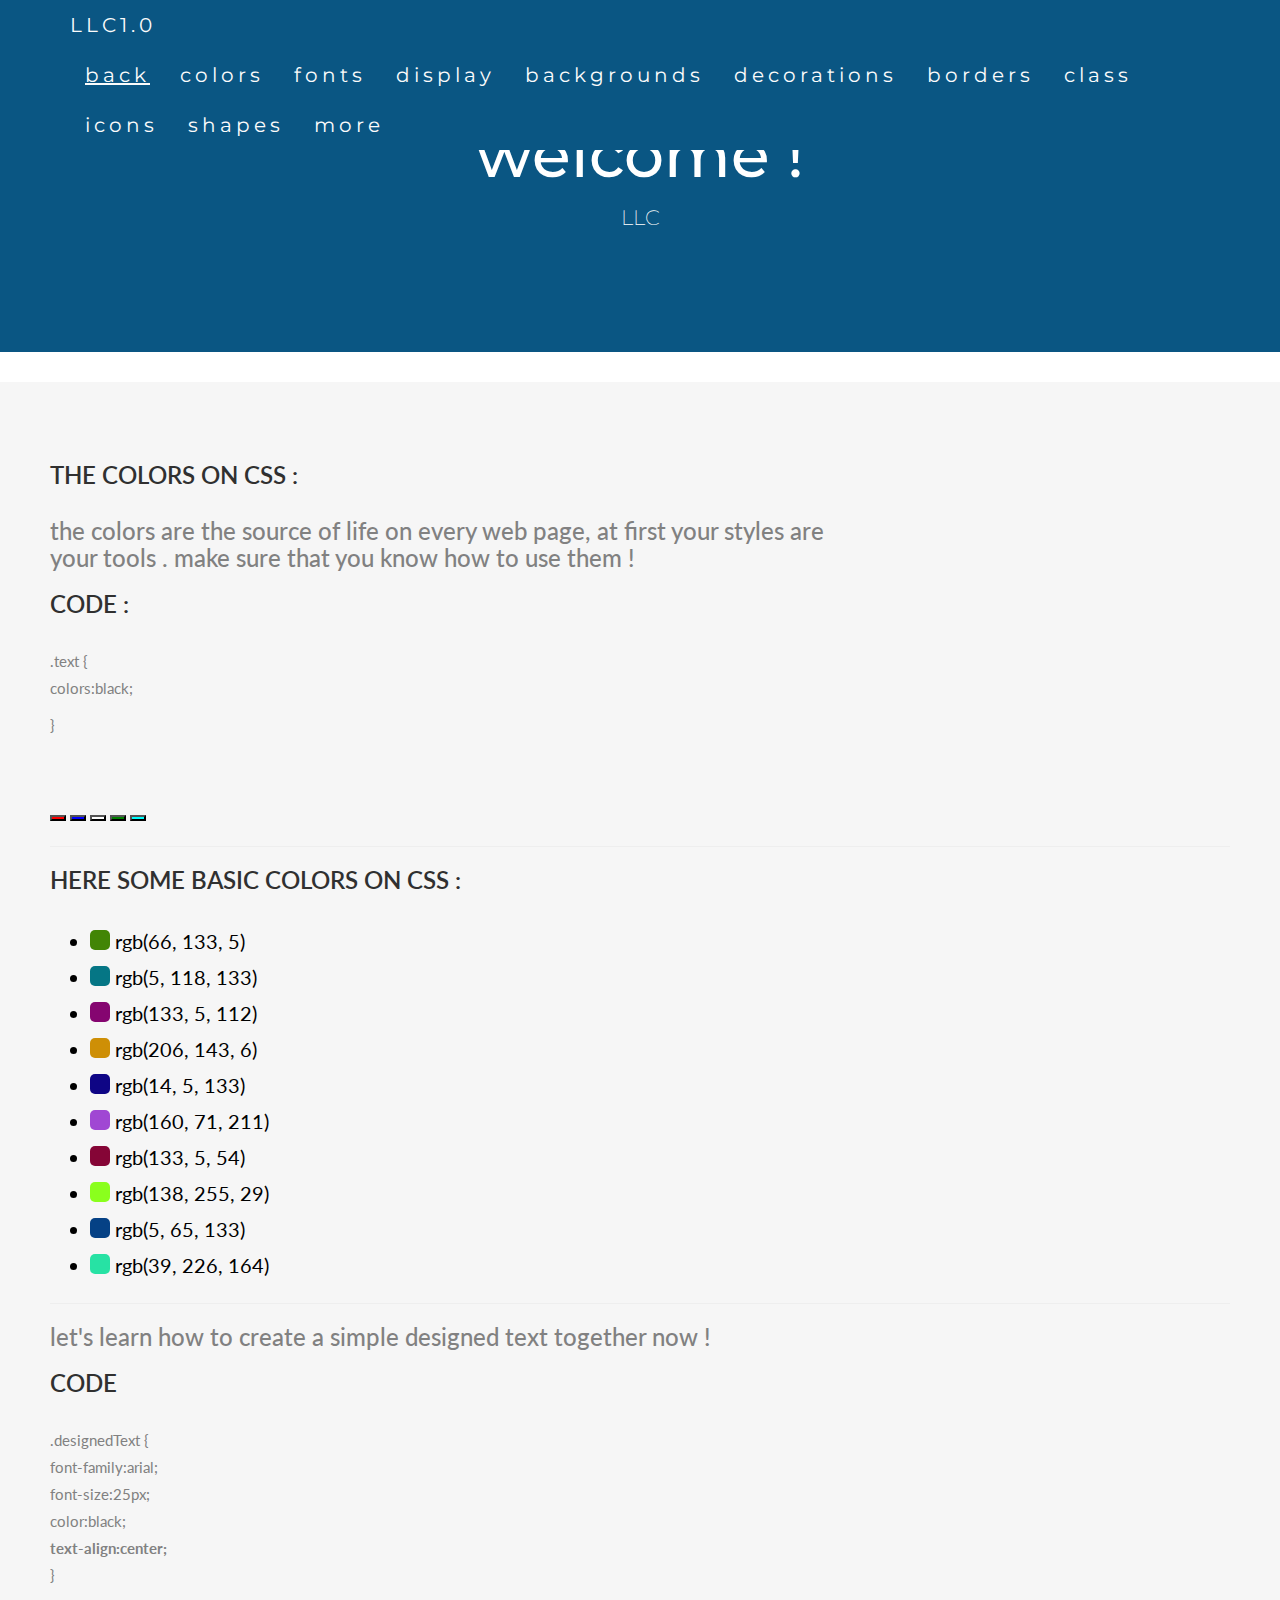
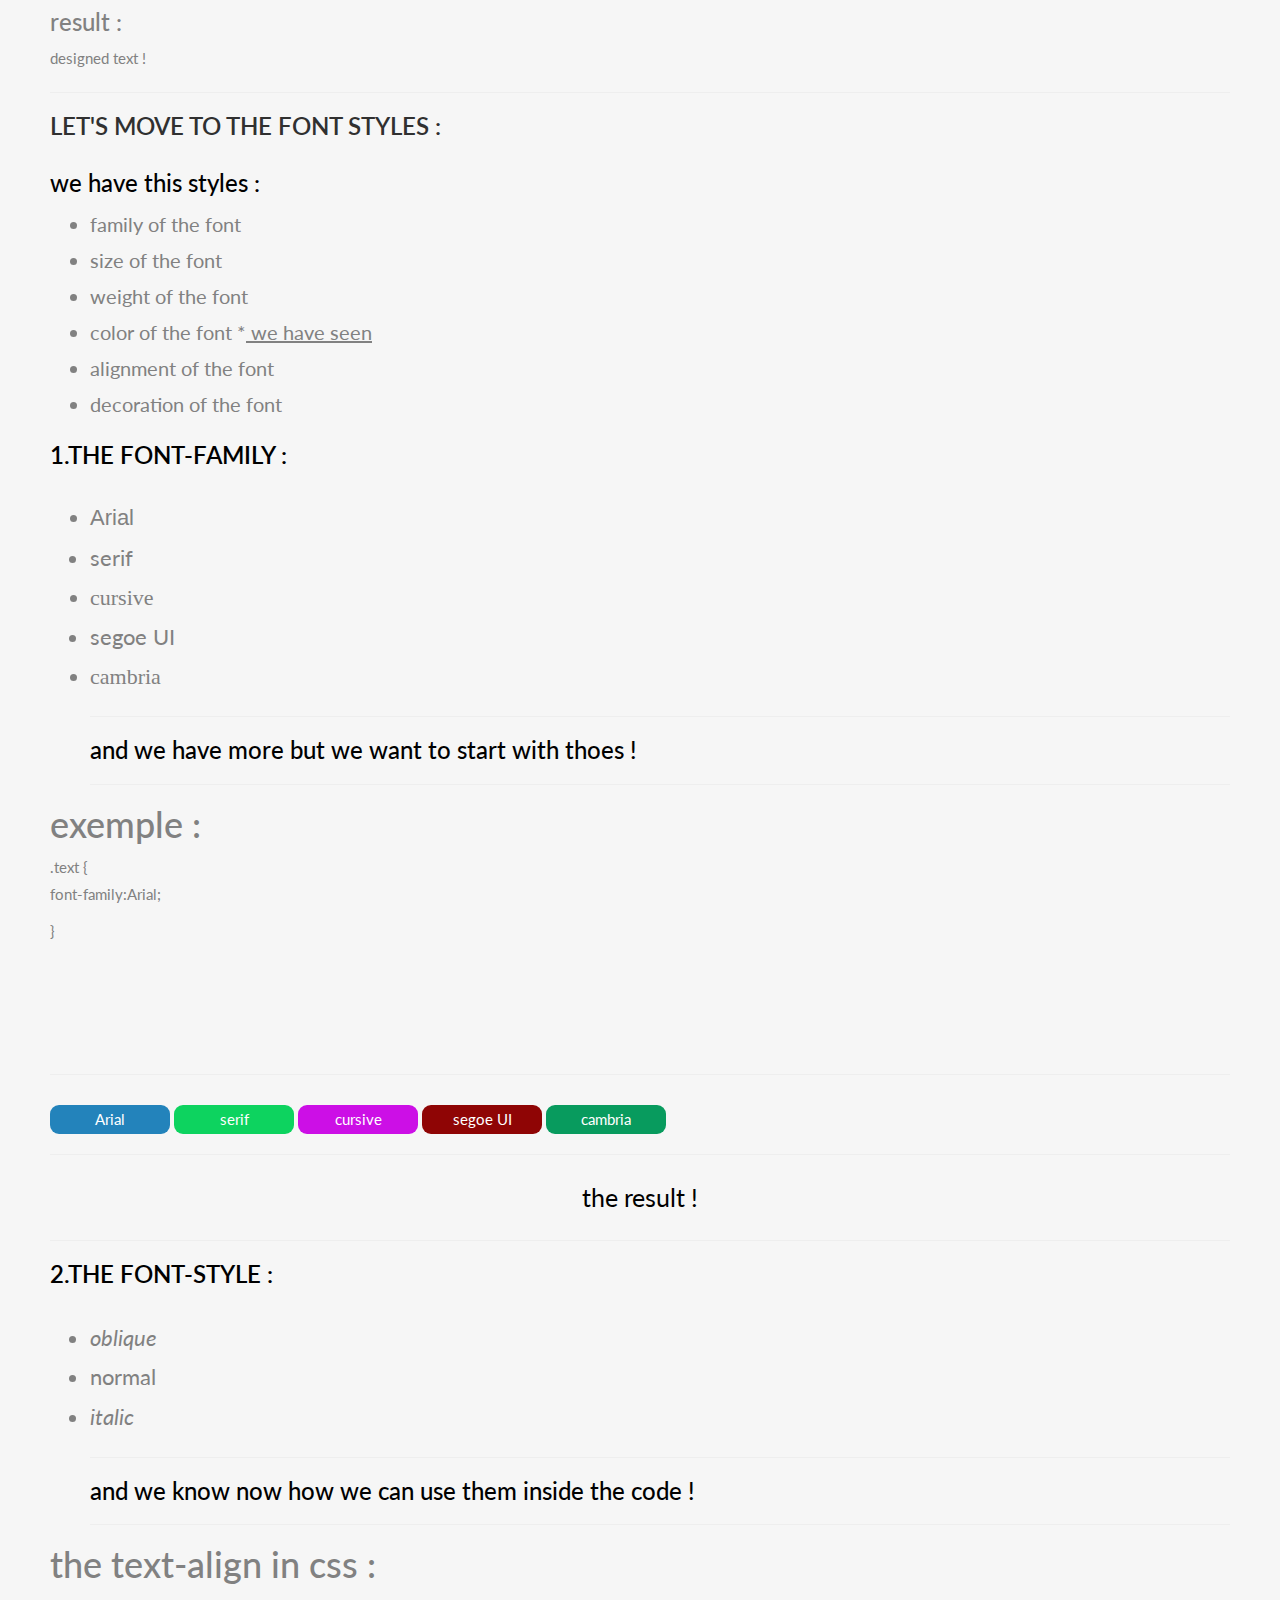
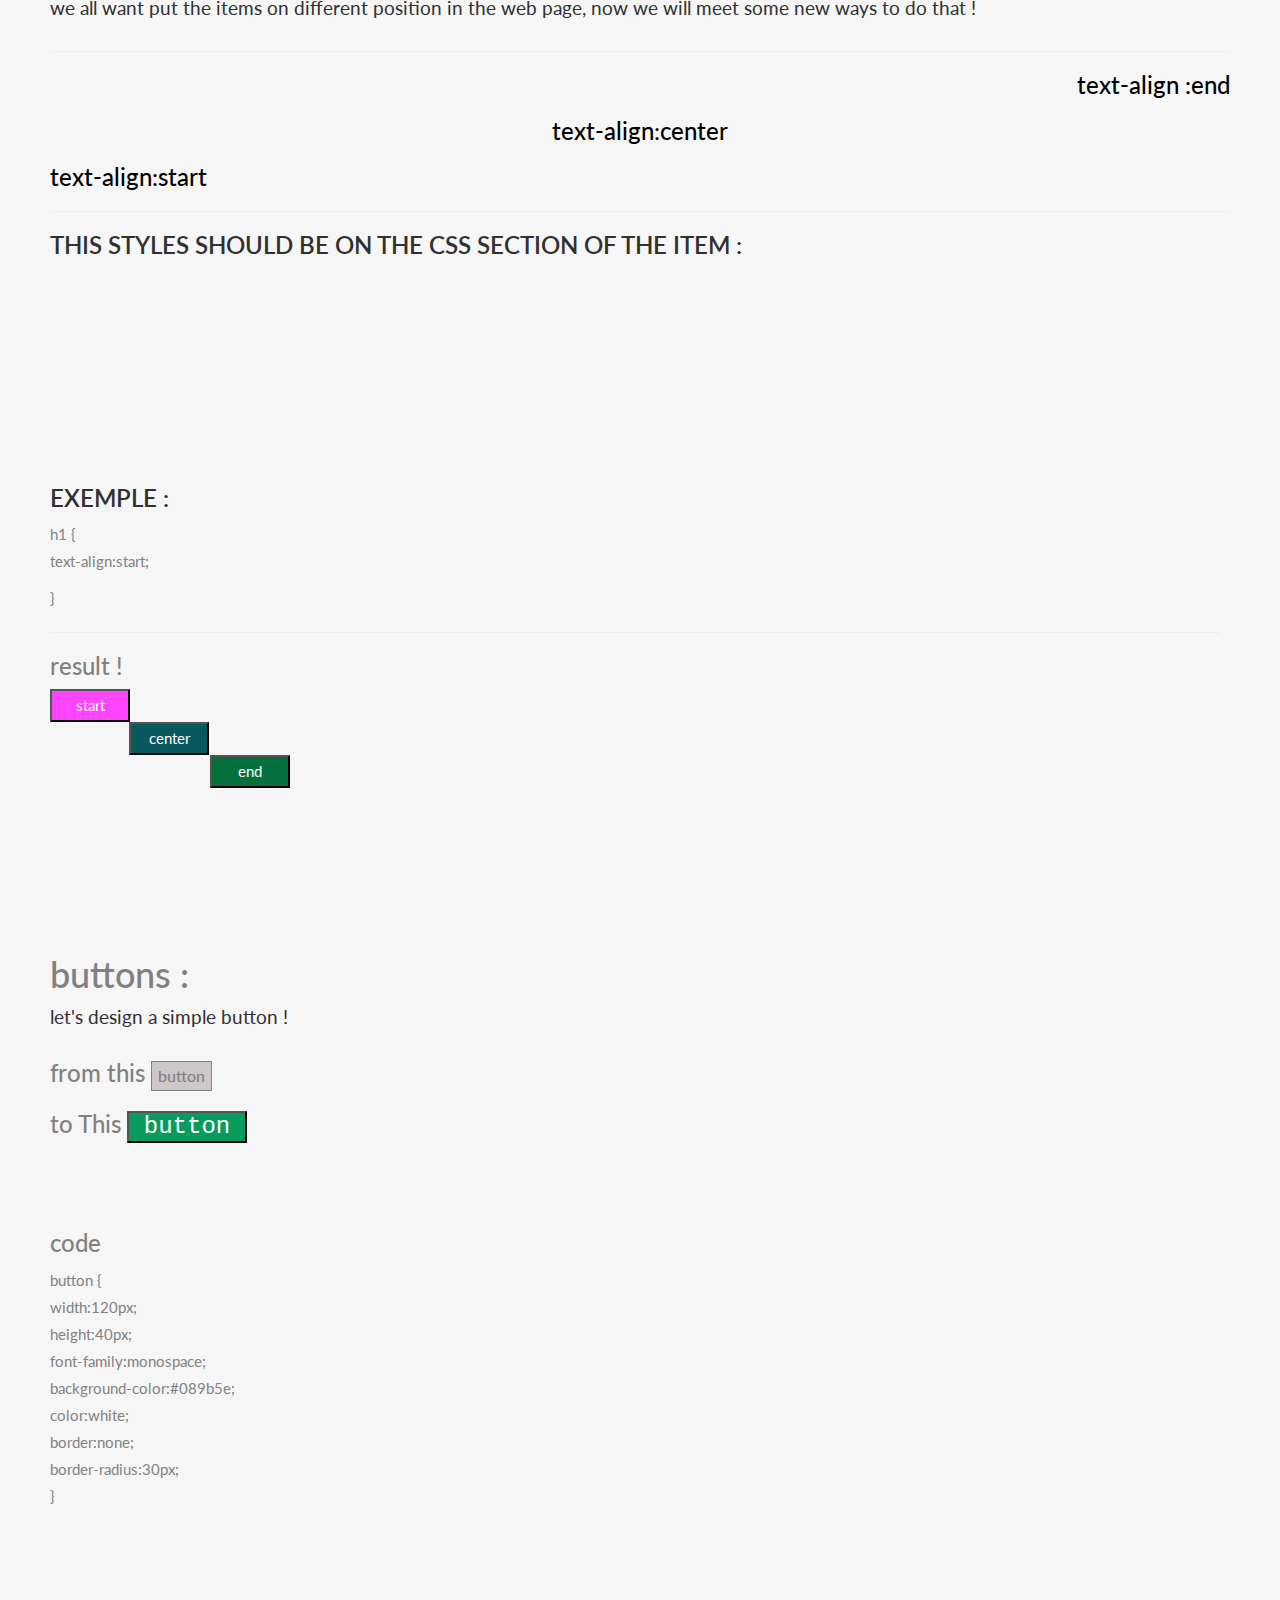
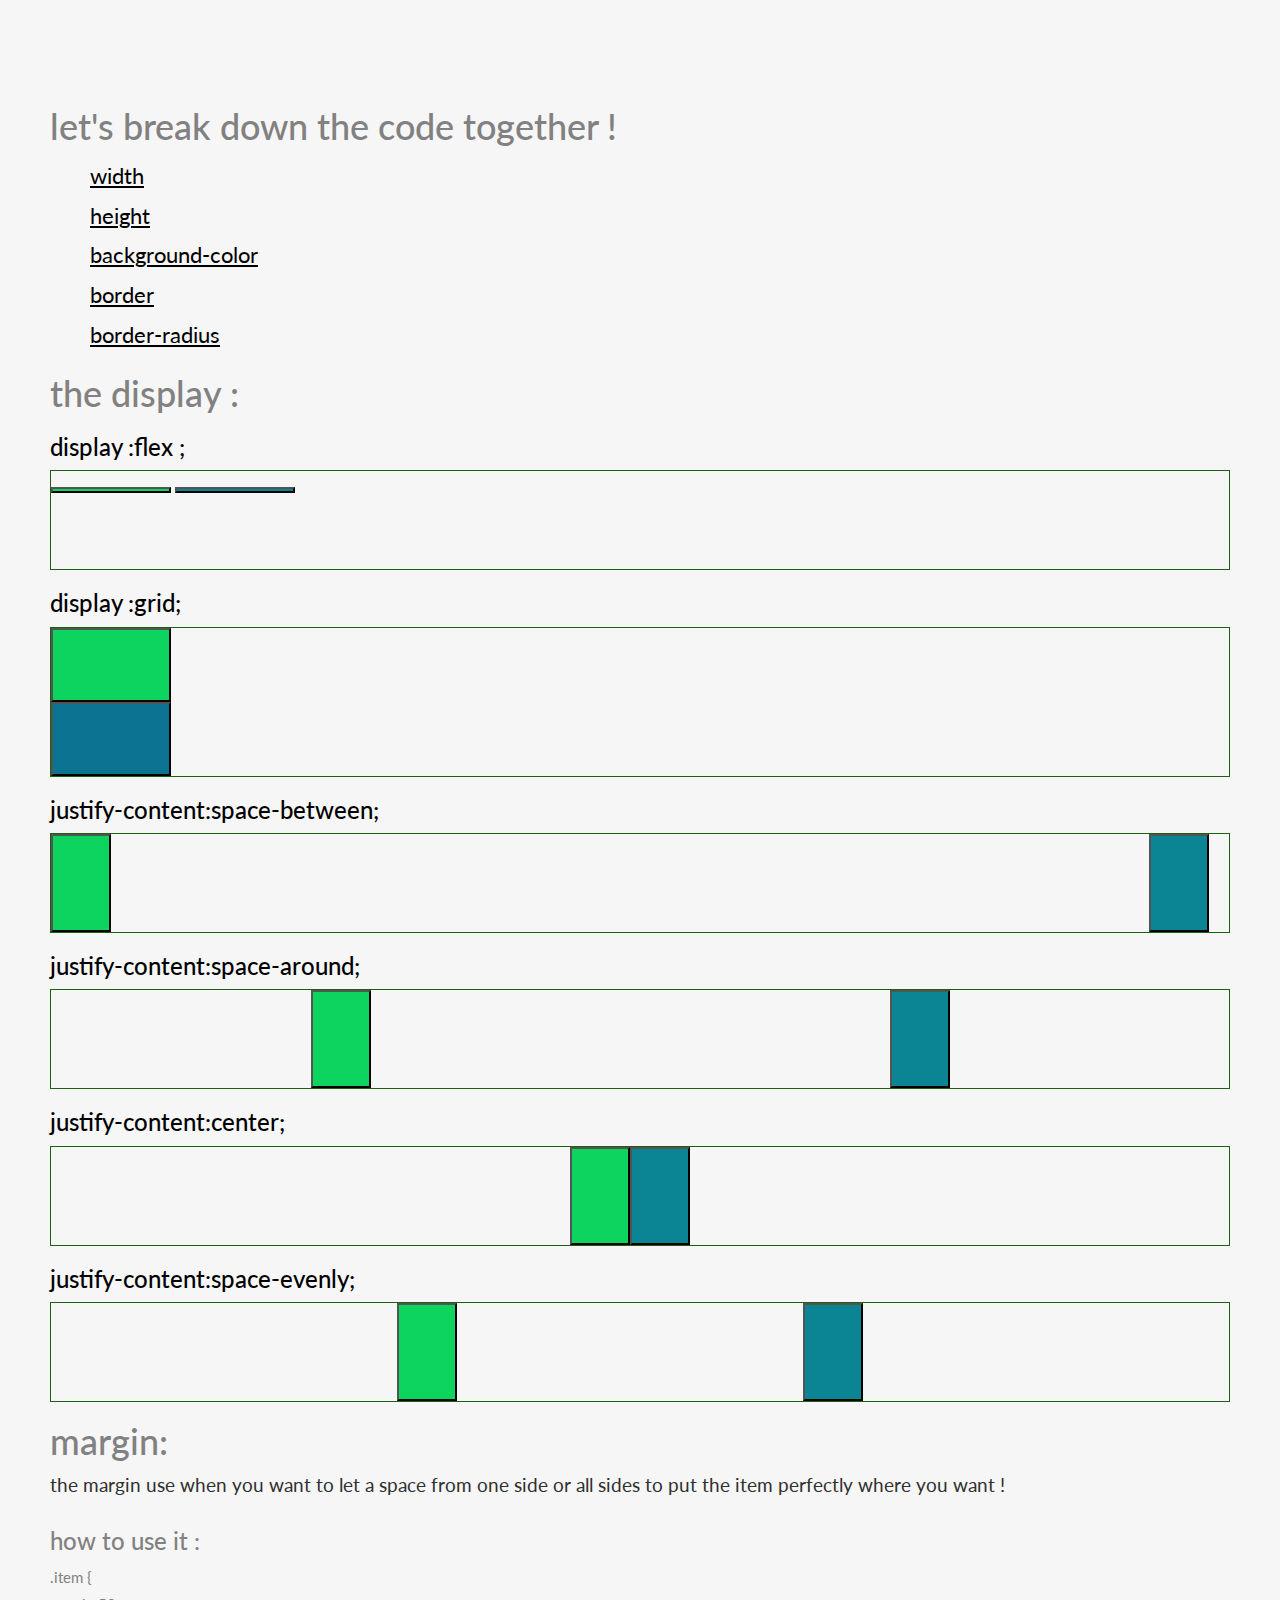
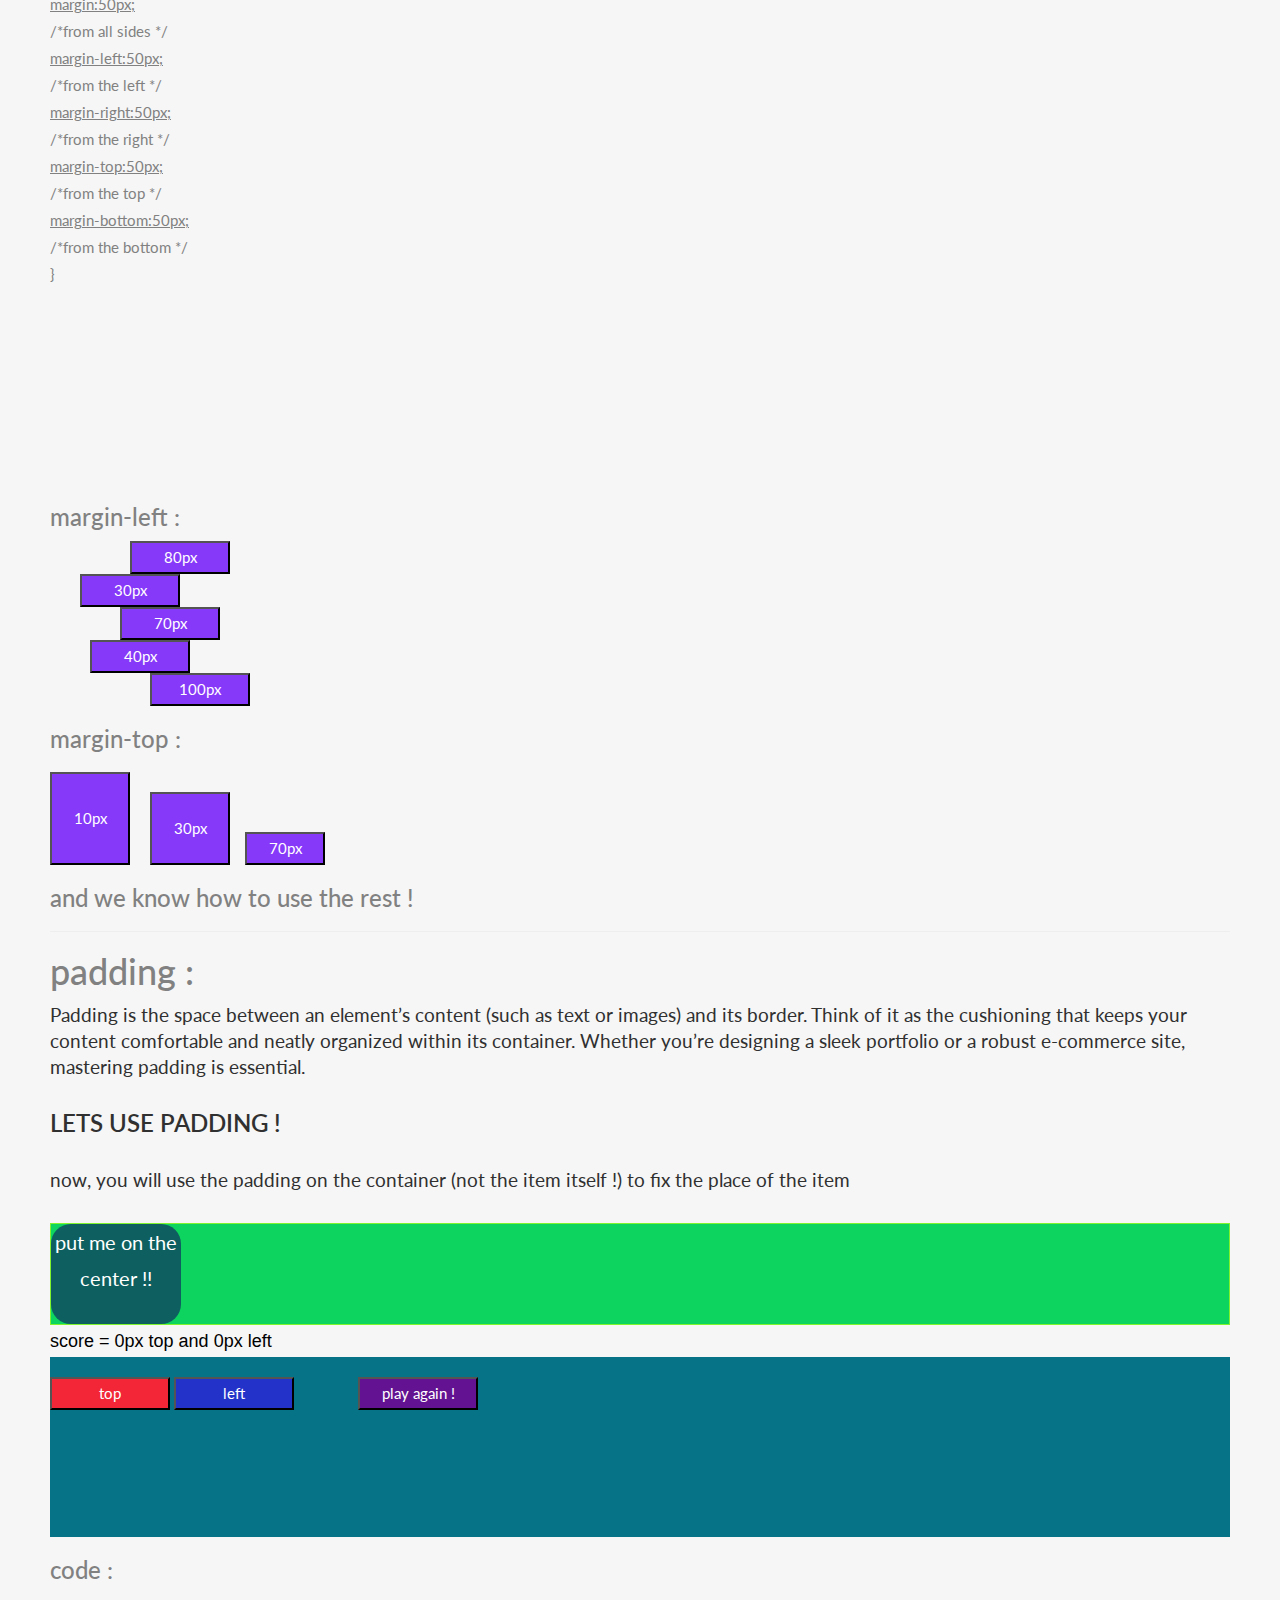
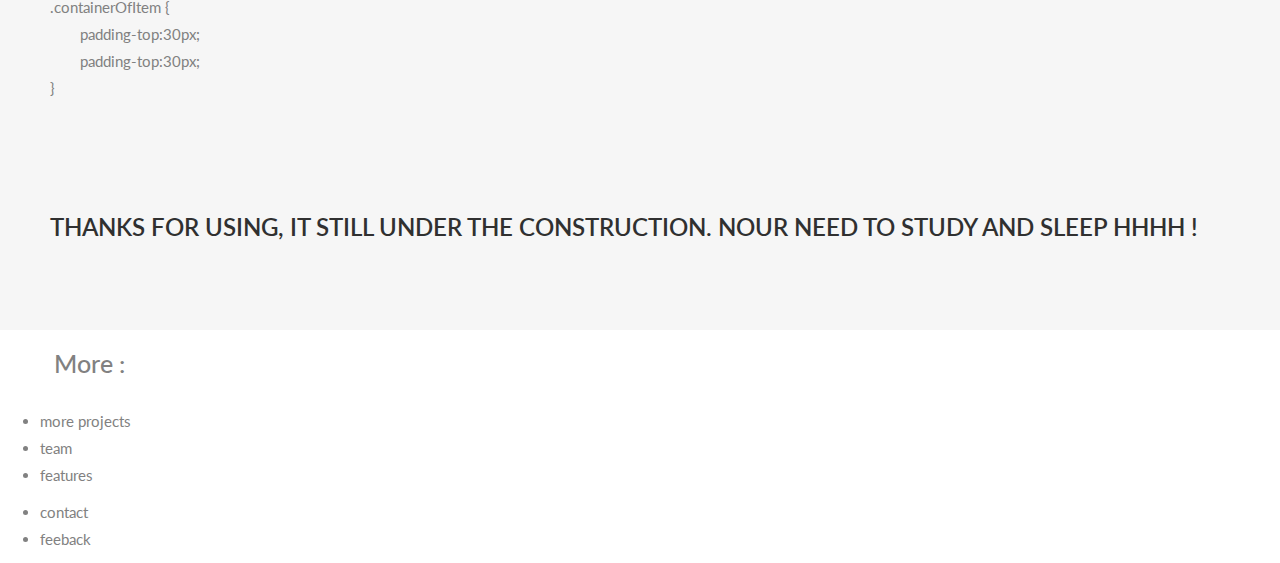
==== onbuild.html @ 50215527 "Add files via upload" ====
<!DOCTYPE html>
<html lang="en">
<head>

  <title>welcome on llc</title>
  <meta charset="utf-8">
  <meta name="viewport" content="width=device-width, initial-scale=1">
  <link rel="stylesheet" href="https://maxcdn.bootstrapcdn.com/bootstrap/3.4.1/css/bootstrap.min.css">
  <link href="https://fonts.googleapis.com/css?family=Montserrat" rel="stylesheet" type="text/css">
  <link href="https://fonts.googleapis.com/css?family=Lato" rel="stylesheet" type="text/css">
  <script src="https://ajax.googleapis.com/ajax/libs/jquery/3.7.1/jquery.min.js"></script>
  <script src="https://maxcdn.bootstrapcdn.com/bootstrap/3.4.1/js/bootstrap.min.js"></script>
  <style>
  body {
    font: 400 15px Lato, sans-serif;
    line-height: 1.8;
    color: #818181;
  }
 
  h2 {
    font-size: 24px;
    text-transform: uppercase;
    color: #303030;
    font-weight: 600;
    margin-bottom: 30px;
  }
  h4 {
    font-size: 19px;
    line-height: 1.375em;
    color: #303030;
    font-weight: 400;
    margin-bottom: 30px;
  }  
  .jumbotron {
    background-color: #0a5683;
    color: #fff;
    padding: 100px 25px;
    font-family: Montserrat, sans-serif;
  }
  .container-fluid {
    padding: 60px 50px;
  }
  .bg-grey {
    background-color: #f6f6f6;
  }
  .logo-small {
    color: #0a5683;
    font-size: 50px;
  }
  .logo {
    color: #0a5683;
    font-size: 200px;
  }
  .thumbnail {
    padding: 0 0 15px 0;
    border: none;
    border-radius: 0;
  }
  .thumbnail img {
    width: 100%;
    height: 100%;
    margin-bottom: 10px;
  }
  .carousel-control.right, .carousel-control.left {
    background-image: none;
    color: #0a5683;
  }
  .carousel-indicators li {
    border-color: #0a5683;
  }
  .carousel-indicators li.active {
    background-color: #0a5683;
  }
  .item h4 {
    font-size: 19px;
    line-height: 1.375em;
    font-weight: 400;
    font-style: italic;
    margin: 70px 0;
  }
  .item span {
    font-style: normal;
  }
  .panel {
    border: 1px solid #077386; 
    border-radius:0 !important;
    transition: box-shadow 0.5s;
  }
  .panel:hover {
    box-shadow: 5px 0px 40px rgba(0,0,0, .2);
  }
  .panel-footer .btn:hover {
    border: 1px solid #0a5683;
    background-color: #fff !important;
    color: #0a5683;
  }
  .panel-heading {
    color: #fff !important;
    background-color: #0a5683 !important;
    padding: 25px;
    border-bottom: 1px solid transparent;
    border-top-left-radius: 0px;
    border-top-right-radius: 0px;
    border-bottom-left-radius: 0px;
    border-bottom-right-radius: 0px;
  }
  .panel-footer {
    background-color: white !important;
  }
  .panel-footer h3 {
    font-size: 32px;
  }
  .panel-footer h4 {
    color: #aaa;
    font-size: 14px;
  }
  .panel-footer .btn {
    margin: 15px 0;
    background-color: #0a5683;
    color: #fff;
  }
  .navbar {
    margin-bottom: 0;
    background-color: #0a5683;
    z-index: 9999;
    border: 0;
    font-size: 12px !important;
    line-height: 1.42857143 !important;
    letter-spacing: 4px;
    border-radius: 0;
    font-family: Montserrat, sans-serif;
  }
  .navbar li a, .navbar .navbar-brand {
    color: #fcfcfc !important;
    font-size: 20px;
    transition: all .9s;
  }
  .navbar-nav li a:hover, .navbar-nav li.active a {
    color: #00080a !important;
    background-color: #fff !important;
    border-radius: 10px;
  }
  .navbar-default .navbar-toggle {
    border-color: transparent;
    color: #fff !important;
  }
  footer .glyphicon {
    font-size: 20px;
    margin-bottom: 20px;
    color: #0a5683;
  }
  .slideanim {visibility:hidden;}
  .slide {
    animation-name: slide;
    -webkit-animation-name: slide;
    animation-duration: 1s;
    -webkit-animation-duration: 1s;
    visibility: visible;
  }
  @keyframes slide {
    0% {
      opacity: 0;
      transform: translateY(70%);
    } 
    100% {
      opacity: 1;
      transform: translateY(0%);
    }
  }
  @-webkit-keyframes slide {
    0% {
      opacity: 0;
      -webkit-transform: translateY(70%);
    } 
    100% {
      opacity: 1;
      -webkit-transform: translateY(0%);
    }
  }
  @media screen and (max-width: 768px) {
    .col-sm-4 {
      text-align: center;
      margin: 25px 0;
    }
    .btn-lg {
      width: 100%;
      margin-bottom: 35px;
    }
  }
  @media screen and (max-width: 480px) {
    .logo {
      font-size: 150px;
    }
    footer  {
            background-color: #0a5683;
            color: white;
            margin-top: 00px;
            height: 30vh;
        
            font-family: arial;
            padding-top: 20px;
        }
        footer nav {
            display: flex;
            font-size: 20px;
            justify-content: space-around;
        }
        .part1 {
            width: 290px;
            height: 300px;
            background-color:  hsl(0, 0%, 90%);
            padding-left: 20px;
            padding-top: 20px;
            border-radius: 20px;
            font-size: 22px;
            color: black;
           
            
        }
        .part1 button {
            width: 50px;
            height: 50px;
            border-radius: 12px;
            border: none;
        }
        .part2 {
            width: 300px;
            height: 300px;
            background-color: hsl(0, 0%, 70%);
            padding-left: 20px;
            padding-top: 20px;
            border-radius: 20px;
            font-size: 20px;
            color: black;
        }
        .part2  button {
            width: 50px;
            height: 50px;
            border-radius: 12px;
            border: none;
        }
        hr {
            border: 0.5px solid ;
        }
        #destxt { 
                  font-family:arial;
                  font-size:25px;
                  color:rgb(0, 0, 0);
                  text-align:center;
                  background-color: hsl(0, 0%, 80%);
                  border-radius: 20px;

        }
        .container-fluid  {
            padding-left: 30px;
        }
      }
  </style>
</head>
<body id="myPage" data-spy="scroll" data-target=".navbar" data-offset="60">

<nav class="navbar navbar-default navbar-fixed-top">
  <div class="container">
    <div class="navbar-header">
      <button type="button" class="navbar-toggle" data-toggle="collapse" data-target="#myNavbar">
        <span class="icon-bar"></span>
        <span class="icon-bar"></span>
        <span class="icon-bar"></span>                        
      </button>
      <a class="navbar-brand" href="#myPage" style="animation: slide .8s;">LLC1.0</a>
    </div>
    <div class="collapse navbar-collapse" id="myNavbar">
      <ul class="nav navbar-nav navbar-right">
        <li><a href="onstart.html" style="text-decoration: underline;">back</a></li>
        <li><a href="#colors">colors</a></li>
        <li><a href="#fonts">fonts</a></li>
        <li><a href="#display">display</a></li>
        <li><a href="#part4">backgrounds</a></li>
        <li><a href="#part5">decorations</a></li>
        <li><a href="#part6">borders</a></li>
        <li><a href="#part7">class</a></li>
        <li><a href="#part8">icons</a></li>
        <li><a href="#part9">shapes</a></li>
        <li><a href="#part10">more</a></li>
      </ul>
    </div>
  </div>
</nav>
<style>
  @keyframes oo {
    from {opacity: .1;}
    to{opacity: 1;}
    
  }
</style>
<div class="jumbotron text-center" style="animation: oo 1s;" >
  <h1 style="animation: slide 2s;">welcome !</h1> 
  <p style="animation: slide 1s;">LLC</p> 
  <form>

    </div>
  </form>
</div>
<div class="container-fluid bg-grey" id="colors">
    <div class="row">
    <div class="col-sm-8" >
        <h2 id="hj">the colors on CSS :</h2>
        <h3>the colors are the source of life on every web page, at first your styles are your tools . make sure that you know how to use them ! </h2>
        <h2>code :</h3>
        <div class="part1">
          <div class="codesec">
            .text {
                <p id="code1">
                    colors:black;
                </p>
            }
          </div>
          <p style="margin-bottom: 60px;"></p>
          <button style="background-color: red;" id="btn1" onclick="cs1()"></button>
          <button style="background-color: #0000ff;" id="btn2" onclick="sc2()"></button>
          <button style="background-color: white;" id="btn3" onclick="cs3()"></button>
          <button style="background-color: green;" id="btn4" onclick="cs4()"></button>
          <button style="background-color: aqua;" id="btn5" onclick="cs5()"></button>
        </div>
        <script>

                function cs1() {
                const btn1=document.getElementById("btn1");
                const code=document.getElementById("code1");
                const hj=document.getElementById("hj");
                hj.style.color="red";
                code.textContent="color:red;";
                }
                function sc2() {
                const btn2=document.getElementById("btn2");
                const code=document.getElementById("code1");
                const hj=document.getElementById("hj");
                hj.style.color="#0000ff";
                code.textContent="color:bleu;";
                }
                function cs3() {
                const btn3=document.getElementById("btn3");
                const code=document.getElementById("code1");
                const hj=document.getElementById("hj");
                hj.style.color="white";
                code.textContent="color:white;";
                }
                function cs4() {
                const btn4=document.getElementById("btn4");
                const code=document.getElementById("code1");
                const hj=document.getElementById("hj");
                hj.style.color="green";
                code.textContent="color:green;";
                }
                function cs5() {
                const btn4=document.getElementById("btn5");
                const code=document.getElementById("code1");
                const hj=document.getElementById("hj");
                hj.style.color="aqua";
                code.textContent="color:aqua;";
                }
        </script>

      </div>
    </div>
    <hr>
        <h2>here some basic colors on CSS :</h2>
        <ul>
            <li style="font-size: 20px;color: black;"><button style="background-color: rgb(66, 133, 5);width: 20px;height: 20px;border: none ;border-radius: 5px;"></button>  rgb(66, 133, 5)</li>
            <li style="font-size: 20px;color: black;"><button style="background-color: rgb(5, 118, 133);width: 20px;height: 20px;border: none ;border-radius: 5px;"></button>  rgb(5, 118, 133)</li>
            <li style="font-size: 20px;color: black;"><button style="background-color: rgb(133, 5, 112);width: 20px;height: 20px;border: none ;border-radius: 5px;"></button>  rgb(133, 5, 112)</li>
            <li style="font-size: 20px;color: black;"><button style="background-color: rgb(206, 143, 6);width: 20px;height: 20px;border: none ;border-radius: 5px;"></button>   rgb(206, 143, 6)</li>
            <li style="font-size: 20px;color: black;"><button style="background-color: rgb(14, 5, 133);width: 20px;height: 20px;border: none ;border-radius: 5px;"></button>  rgb(14, 5, 133)</li>
            <li style="font-size: 20px;color: black;"><button style="background-color: rgb(160, 71, 211);width: 20px;height: 20px;border: none ;border-radius: 5px;"></button>  rgb(160, 71, 211)</li>
            <li style="font-size: 20px;color: black;"><button style="background-color: rgb(133, 5, 54);width: 20px;height: 20px;border: none ;border-radius: 5px;"></button>  rgb(133, 5, 54)</li>
            <li style="font-size: 20px;color: black;"><button style="background-color: rgb(138, 255, 29);width: 20px;height: 20px;border: none ;border-radius: 5px;"></button>  rgb(138, 255, 29)</li>
            <li style="font-size: 20px;color: black;"><button style="background-color: rgb(5, 65, 133);width: 20px;height: 20px;border: none ;border-radius: 5px;"></button>  rgb(5, 65, 133)</li>
            <li style="font-size: 20px;color: black;"><button style="background-color: rgb(39, 226, 164);width: 20px;height: 20px;border: none ;border-radius: 5px;"></button>  rgb(39, 226, 164)</li>

        </ul>
        <hr>
        <h3 >let's learn how to create a simple designed text together now !</h2>
           <h2>code</h2>
        <div class="part1">
           <p> .designedText  { <br>
                  font-family:arial; <br>
                  font-size:25px;<br>
                  color:black;<br>
                  <strong>text-align:center;</strong><br>
            }
           </p>
        </div>
        <h3  id="fonts">result :</h3>
        <p id="destxt">designed text !</p>
        <hr>
        <h2 >let's move to the font styles :</h2>
        <h3 style="color: black;">we have this styles :</h3>
        <ul style="font-size: 20px;">
            <li>family of the font  </li>
            <li>size of the font </li>
            <li>weight of the font</li>
            <li>color of the font *<span style="text-decoration: underline;"> we have seen</span></li>
            <li>alignment of the font</li>
            <li>decoration of the font </li>
        </ul>
        <h2 style="color: #000000;">1.the font-family :</h2>
       <ul style="font-size: 22px;">
            <li style="font-family: arial;">Arial</li>
            <li style="font-style: serif;">serif</li>
            <li style="font-family: cursive;">cursive</li>
            <li style="font-family: 'Segoe UI',"> segoe UI</li>
            <li style="font-family: Cambria">cambria</li>
            <hr>
            <h3 style="color: black;">and we have more but we want to start with thoes !</h3>
            <hr>
        </ul>
        <h1>exemple :</h1>
        <div class="part1" style="height: 200px;">
            <div class="codesec">
                .text {
                    <p id="cod">
                        font-family:Arial;
                    </p>
                }
              </div>
            </div>
            <hr>
            <button style="background-color: #2383bb;border: none;border-radius: 9px;width: 120px;margin-top: 10px;color: white;" onclick="change1() " id="bt1">Arial</button>
            <button style="background-color: #0dd35f;border: none;border-radius: 9px;width: 120px;margin-top: 10px;color: white;" onclick="change2() "id="bt2">serif</button>
            <button style="background-color: #cc0fe6;border: none;border-radius: 9px;width: 120px;margin-top: 10px;color: white;" onclick="change3()" id="bt3">cursive</button>
            <button style="background-color: #8f0505;border: none;border-radius: 9px;width: 120px;margin-top: 10px;color: white;" onclick="change4()" id="bt4">segoe UI</button>
            <button style="background-color: #089b5e;border: none;border-radius: 9px;width: 120px;margin-top: 10px;color: white;" onclick="change5()" id="bt5">cambria</button>
            <hr>
            <p id="r" style="font-size: 25px; color: black ;text-align: center;">
            the result !
            </p>
            <hr>
            <script>
                function change1() {
                    const code=document.getElementById("cod");
                    const r=document.getElementById("r");
                    code.textContent="font-family:Arial;";
                    r.style.fontFamily="arial";

                }
                function change2() {
                    const code=document.getElementById("cod");
                    const r=document.getElementById("r");
                    code.textContent="font-family:serif;";
                    r.style.fontFamily="serif";

                }
                function change3() {
                    const code=document.getElementById("cod");
                    const r=document.getElementById("r");
                    code.textContent="font-family:cursive;";
                    r.style.fontFamily="cursive";

                }
                function change4() {
                    const code=document.getElementById("cod");
                    const r=document.getElementById("r");
                    code.textContent="font-family:segoe;";
                    r.style.fontFamily="segoe";

                }
                function change5() {
                    const code=document.getElementById("cod");
                    const r=document.getElementById("r");
                    code.textContent="font-family:cambria;";
                    r.style.fontFamily="cambria";

                }
            </script>
             <h2 style="color: #000000;">2.the font-style :</h2>
             <ul style="font-size: 22px; font-style:normal;">
                <li  style="font-style: oblique;">oblique</li>
                <li style="font-style: normal;">normal</li>
                <li  style="font-style: italic;">italic</li>
                <hr>
                <h3 style="color: black;"  id="display">and we know now how we can use them inside the code !</h3>
                <hr>
            </ul>
            <h1>the text-align in css : </h1>
            <div class="part1" style="height: 470px;">
            <h4>we all want put the items on different position in the web page, now we will meet some new ways to do that ! </h3>
                <hr>
                <h3 style="color: black;border-radius: 9px;border:none;text-align:end;">text-align :end</h1>
                <h3 style="color: black;border-radius: 9px;border:none;text-align:center;">text-align:center</h1>
                <h3 style="color: black;border-radius: 9px;border:none;text-align:start;">text-align:start</h1>
                    <hr>
                    <h2>this styles should be on the css section of the item : </h2>

            </div>
            <p></p>
            <div class="part1" style="height: 450px;padding-right: 10px;">
                <h2> Exemple :</h2>
                <div class="codesec" style="margin-top: -20px;">
                    h1 {
                        <p id="cory">
                            text-align:start;
                        </p>
                    }
                  </div>
                  <hr>
                  <h3 id="her">result !</h3>
                  
                  <button style="background-color: #f4f; width: 80px; color: white;" id="b1" onclick="document.getElementById('her').style.textAlign='start';document.getElementById('cory').textContent='text-align:start;' ">start</button><br>
                  <button style="background-color: rgb(8, 89, 93);margin-left: 79px;width: 80px; color: white;" id="b2" onclick="document.getElementById('her').style.textAlign='center' ;document.getElementById('cory').textContent='text-align:center;' ">center</button><br>
                  <button style="background-color: rgb(5, 111, 62);margin-left: 160px;width: 80px; color: white;" id="b3" onclick="document.getElementById('her').style.textAlign='end';document.getElementById('cory').textContent='text-align:end;' ">end</button>
            </div>
            <h1>buttons :</h1>
            <h4>let's design a simple button !</h4>
            <div class="part1" style="height: 150px;">
              <h3>from this
              <button style="background-color: #cec7c7; width: auto;height: 30px;font-size: 16px;border-radius: 0;border: solid 1px;">button</button>
              </h3>
              <h3>to This
              
                <button style="width: 120px;color: white;background-color: #089b5e;font-family: monospace; font-weight: 700px;">button</button>
              </h3>
              </div>
              <h3>code</h3>
              <div class="part1" style="height: 420px;width: 320px;">
                <p>
                  button { <br>
                     width:120px; <br>
                     height:40px; <br>
                     font-family:monospace; <br>
                     background-color:#089b5e; <br>
                     color:white; <br>
                     border:none; <br>
                     border-radius:30px; <br>
                  }
                </p>
              </div>
              <h1>let's break down the code together !</h1>
              <ul style="font-size: 22px;">
                <style>
                  details {
                    color: black;
                    visibility: show;
                  }
                  summary {
                    color: black;
                    text-decoration: underline ;
                  }
                </style>


                <details>      
                <summary>width </summary>
                <p>Width: The width property specifies the width of an element. It can be set in pixels (px), percentages (%), or other units.</p>
                <h3>exemple :</h3>
                <div class="part1" style="height: 470px;">
                  <p>
                  button { <bR>
                    width:150px; <br>
                  } <br> 
                    <center> <button style="width: 150px; background-color: #37c937; color: white;">150px width</button></center><br><p style="margin-top: -40px;">
                   <hr>
                      button { <br>
                      width:80px; <br>
                    } <br>
                  </p>
                  
                 <center> <button style="width: 60px; background-color:#0a5683; color: white;">80px </button></center>
<hr>
                  </p>
                </div>

                
                </details>
                <details>          

                  <summary>height</summary>
                  <p>
                    Height: The height property defines the height of an element. Like width, it can be specified in pixels, percentages, or other units. 
                  </p>
                  <div class="part1" style="height: 470px;">
                    <p>
                    button { <bR>
                      height:70px; <br>
                    } <br> 
                      <center> <button style="width: 80px;height: 70px; background-color: #37c937; color: white;">70px height</button></center><br><p style="margin-top: -40px;">
                     <hr>
                        button { <br>
                        height:35px; <br>
                      } <br>
                    </p>
                    
                   <center><button style="height: 35px; background-color:#0a5683; color: white; width: 80px;">35px </button></center>
                   <hr>
                    </p>
                  </div>
                </details>
                <details>

                  <summary>background-color</summary>
                  <p>Background Color: The background-color property sets the background color of an element. You can use color names, hexadecimal codes, or RGB values</p>
                <h3>exemple :</h3>
                <div class="part1" style="height: 100px;width: 200px;background-color: #9dcb15;"></div>
                <p></p>
                <div class="part1" style="height: 200px;">
                <h3>code</h3>
                  <p>
                   
                    button { <br>
                      background-color:#9dcb15; <br>
                    } <br>

                  </p>
                </div>
                <p></p>
                <div class="part1" style="height: 100px;width: 200px;background-color: green;"></div>
                <p></p>
                <div class="part1" style="height: 250px;">
                  <h3>code</h3>
                    <p>
                     
                      button { <br>
                        background-color: green; <br>
                      } <br>
  
                    </p>
                  </div>
                </details>
                <details>
                          
                  <summary>border</summary>
                  <p>Border: The border property defines the border around an element. It consists of three parts: width, style, and color.</p>
                <h3>exemple :</h3>
                <button style="background-color: #cec7c7; width: auto;height: 30px;font-size: 16px;border-radius: 0;border: solid 1px;">button</button>
                <h3>code :</h3>
                <div class="part1" style="height: 150px;">
                  
                  <p>
                    button { <br>
                      border:solid 1px black; <br>
                    } <br>
                  </p>
                  <p>
                  </p>
                </div>
                <p></p>
                <button style="background-color: #cec7c7; width: auto;height: 40px;font-size: 16px;border-radius: 0;border: solid 5px blueviolet;">button</button>
                <div class="part1" style="margin-top: 20px;height: 150px;">
                  <p>
                    button { <br>
                      border:solid 5px bleuviolet; <br>
                    } <br>
                  </p>
                </div>

              
              </details>
                <details>
                  
                  <summary>border-radius</summary>
                  <p>Border Radius: The border-radius property rounds the corners of an element. You can specify a single value for all corners or separate values for each corner</p>
                <h3>exemple :</h3>
                <button style="background-color: #cec7c7; width: auto;height: 30px;font-size: 16px;border-radius: 10px;border: solid 1px;">button</button>
                <h3>code :</h3>
                <div class="part1" style="height: 190px;">
                  
                  <p>
                    button { <br>
                      border:solid 1px black; 
                      border-raduis:10px;<br>
                    } <br>
                  </p>
                  <p>
                  </p>
                </div>
                <p></p>
                </details>
              </ul>
            <h1>the display :</h1>
<p></p>
<h3 style="color: black;">display :flex ;</h3>
<div class="part1" style="height: 100px;border: rgb(28, 95, 15) 1px solid ;">
  <button style="background-color: #0dd35f; width: 120px;"></button>
  <button style="background-color: #0b8494; width: 120px;"></button>



</div>

<h3 style="color: black;">display :grid;</h3>

<div class="part1" style="display: grid;height: 150px !important; border: rgb(28, 95, 15) 1px solid ;">
  <button style="background-color: #0dd35f; width: 120px;"></button>
  <button style="background-color: #0c7392; width: 120px;"></button>
</div>
 
<h3 style="color: black;">justify-content:space-between;</h3>
<div class="part1" style="height: 100px;border: rgb(28, 95, 15) 1px solid ; justify-content: space-between !important; display: flex;">
  <button style="background-color: #0dd35f; width: 60px;"></button>
  <button style="background-color: #0b8494; width: 60px; margin-right: 20px;"></button>
</div>


  <h3 style="color: black;">justify-content:space-around;</h3>
<div class="part1" style="height: 100px;border: rgb(28, 95, 15) 1px solid ; justify-content: space-around !important; display: flex;">
  <button style="background-color: #0dd35f; width: 60px;"></button>
  <button style="background-color: #0b8494; width: 60px; margin-right: 20px;"></button>
</div>

<h3 style="color: black;">justify-content:center;</h3>
<div class="part1" style="height: 100px;border: rgb(28, 95, 15) 1px solid ; justify-content: center !important; display: flex;">
  <button style="background-color: #0dd35f; width: 60px;"></button>
  <button style="background-color: #0b8494; width: 60px; margin-right: 20px;"></button>
</div>
<h3 style="color: black;">justify-content:space-evenly;</h3>
<div class="part1" style="height: 100px;border: rgb(28, 95, 15) 1px solid ; justify-content: space-evenly !important; display: flex;">
  <button style="background-color: #0dd35f; width: 60px;"></button>
  <button style="background-color: #0b8494; width: 60px; margin-right: 20px;"></button>
</div>
<h1>margin:</h1>
<h4>the margin use when you want to let a space from one side or all sides to put the item perfectly where you want !</h4>
<h3>how to use it :</h3>
<div class="part1" style="height: 520px;">
  <p>
    .item { <br>
     <span style="text-decoration: underline;"> margin:50px;</span> <br>
       /*from all sides */ <br>
     <span style="text-decoration: underline;">margin-left:50px;</span>  <br> /*from the left */ <br>
     <span style="text-decoration: underline;"> margin-right:50px;</span> <br> /*from the right */ <br>
     <span style="text-decoration: underline;"> margin-top:50px; </span><br> /*from the top */ <br>
     <span style="text-decoration: underline;"> margin-bottom:50px;</span> <br> /*from the bottom */ <br>
    }
  </p>

</div>
<h3>margin-left :</h3>
<div class="part1" style="display: grid;">
  <button style="background-color: #8739F9;width: 100px; margin-left: 80px; color: white;">80px</button>
  <button style="background-color: #8739F9;width: 100px; margin-left: 30px; color: white;">30px</button>
  <button style="background-color: #8739F9;width: 100px; margin-left: 70px; color: white;">70px</button>
  <button style="background-color: #8739F9;width: 100px; margin-left: 40px; color: white;">40px</button>
  <button style="background-color: #8739F9;width: 100px; margin-left: 100px;color: white;">100px</button>

</div>
<h3>margin-top :</h3>
<div class="part1" style="display: flex;">
  <button style="background-color: #8739F9;width: 80px; margin-top: 10px !important; color: white; margin-left: 0px;">10px</button> <br>
  <button style="background-color: #8739F9;width: 80px; margin-top: 30px !important; color: white; margin-left: 20px;">30px</button> <br>
  <button style="background-color: #8739F9;width: 80px; margin-top: 70px !important; color: white; margin-left: 15px;">70px</button> <br>
</div>
<h3>and we know how to use the rest !</h3>
<hr>
<h1>padding :</h1>
<h4>Padding is the space between an element’s content (such as text or images) and its border. Think of it as the cushioning that keeps your content comfortable and neatly organized within its container. Whether you’re designing a sleek portfolio or a robust e-commerce site, mastering padding is essential.</h4>
<h2>lets use padding !</h2>
<p>
</p>
<h4>now, you will use the padding on the container (not the item itself !) to fix the place of the item</h4>
<div class="part1" id="cont" style="padding-right: 0px;border: 1px solid rgb(127, 244, 44);background-color: #0dd35f;">
  <div class="item" style="width: 130px;height: 100px;background-color: rgb(14, 95, 95); border-radius: 20px;color: white; font-size: 20px;text-align: center;">put me on the center !!</div>
</div>
<p id="score" style="color: black; font-size: 18px;font-family: sans-serif;margin-left: px;">score = <span id="top">0</span>px top and <span id="left">0</span>px left</p>
<script>
 function adjustPadding() {
    const item = document.getElementById('cont');
    const currentPadding = parseInt(getComputedStyle(item).paddingLeft, 10);
    const newPadding = currentPadding + 10;
    if (newPadding <= 130) {
        item.style.paddingLeft = `${newPadding}px`;
        document.getElementById("left").textContent = `${newPadding}`;
        document.getElementById("pa1").textContent= `${newPadding}`;
    }
}

function adjustPadding1() {
    const item = document.getElementById('cont');
    const currentPadding = parseInt(getComputedStyle(item).paddingTop, 10);
    const newPadding = currentPadding + 10;
    if (newPadding <= 170) {
        item.style.paddingTop = `${newPadding}px`;
        document.getElementById("top").textContent = `${newPadding}`;
        document.getElementById("pa2").textContent= `${newPadding}`;
    }
}
function newgame() {
        const item = document.getElementById('cont');
        item.style.padding="30px";
        document.getElementById("top").textContent="0";document.getElementById("left").textContent="0";
        document.getElementById("pa1").textContent="30";document.getElementById("pa2").textContent= `30`;
        
      }
      const pd1 = parseInt(document.getElementById("top").value, 10);
      const pd2 = parseInt(document.getElementById("left").value, 10);

    if (pd1 === 100 && pd2 === 80) {
    alert("You win!");
    }

     
      
      

</script>
<div class="part1" style="height: 180px;margin-top: -10px;background-color: #077386;">
  <button style="background-color: #f22637;width: 120px;color: white;" onclick="adjustPadding1()">top</button>
  <button style="background-color: #2333ca;width: 120px;color: white; margin-top: 20px;" onclick="adjustPadding()">left</button>
  <button style="background-color: #631391;width: 120px;color: white; margin-top: 20px;margin-left: 60px;" onclick="newgame()">play again !</button>

</div>
<h3>code :</h3>
<div class="part1" style="height: 200px;">
  <p>
  .containerOfItem { <br>
   <span style="margin-left: 30px;"> padding-top:</span><span id="pa1">30</span>px; <br>
   <span style="margin-left: 30px;"> padding-top:</span><span id="pa2">30</span>px; <br>
  }
</div>
<h2>thanks for using, it still under the construction. Nour need to study and sleep hhhh !</h2>
</div>

  <footer class="footer" >
  <h1 style="font-size: 25px;margin-left: 54px;margin-bottom: 30px;">More :</h1>
  <nav>
  <ul>
      <li>more projects</li>
  <li>team</li>
  <li>features</li>
</ul>
  <ul>
  <li>contact</li>
  <li>feeback</li>
  
</ul>
  </nav>
  

</footer>
<script>
$(document).ready(function(){
  // Add smooth scrolling to all links in navbar + footer link
  $(".navbar a, footer a[href='#myPage']").on('click', function(event) {
    // Make sure this.hash has a value before overriding default behavior
    if (this.hash !== "") {
      // Prevent default anchor click behavior
      event.preventDefault();

      // Store hash
      var hash = this.hash;

      // Using jQuery's animate() method to add smooth page scroll
      // The optional number (900) specifies the number of milliseconds it takes to scroll to the specified area
      $('html, body').animate({
        scrollTop: $(hash).offset().top
      }, 900, function(){
   
        // Add hash (#) to URL when done scrolling (default click behavior)
        window.location.hash = hash;
      });
    } // End if
  });
  
  $(window).scroll(function() {
    $(".slideanim").each(function(){
      var pos = $(this).offset().top;

      var winTop = $(window).scrollTop();
        if (pos < winTop + 600) {
          $(this).addClass("slide");
        }
    });
  });
})
</script>

</body>
</html>
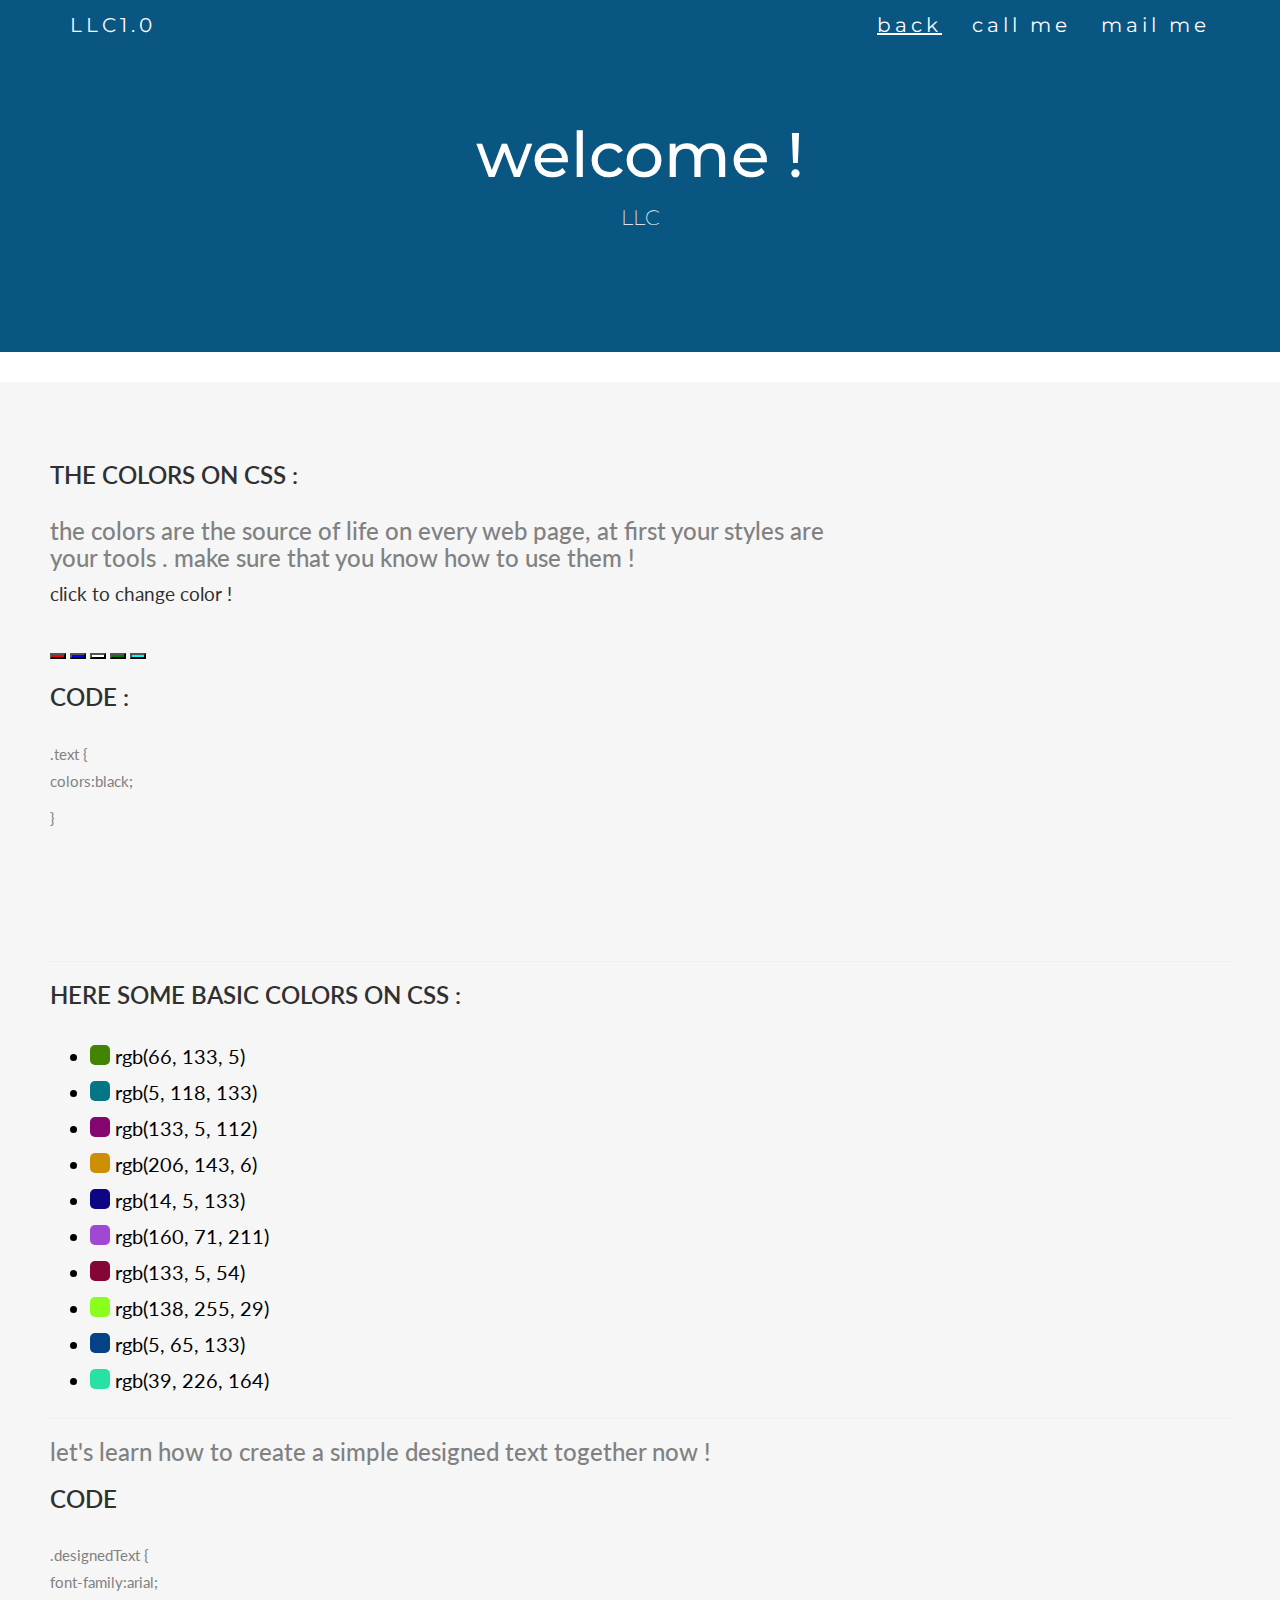
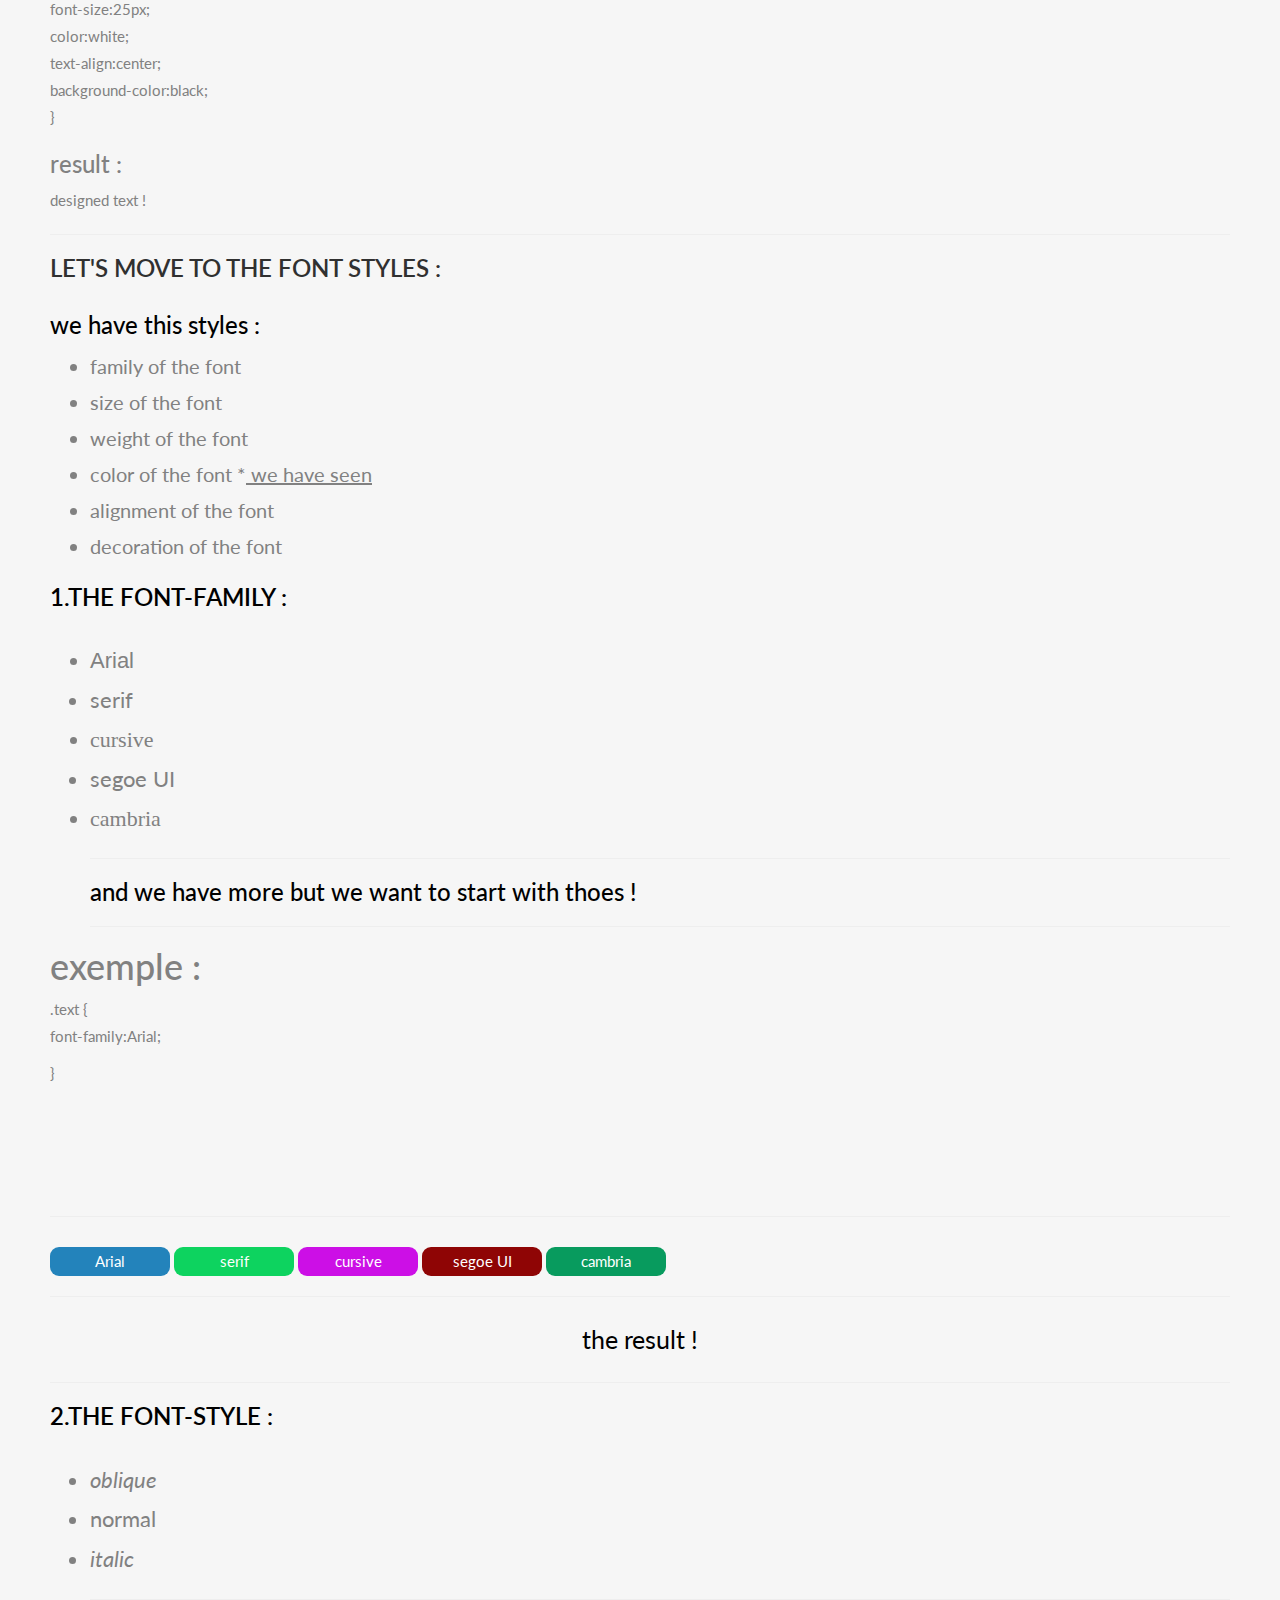
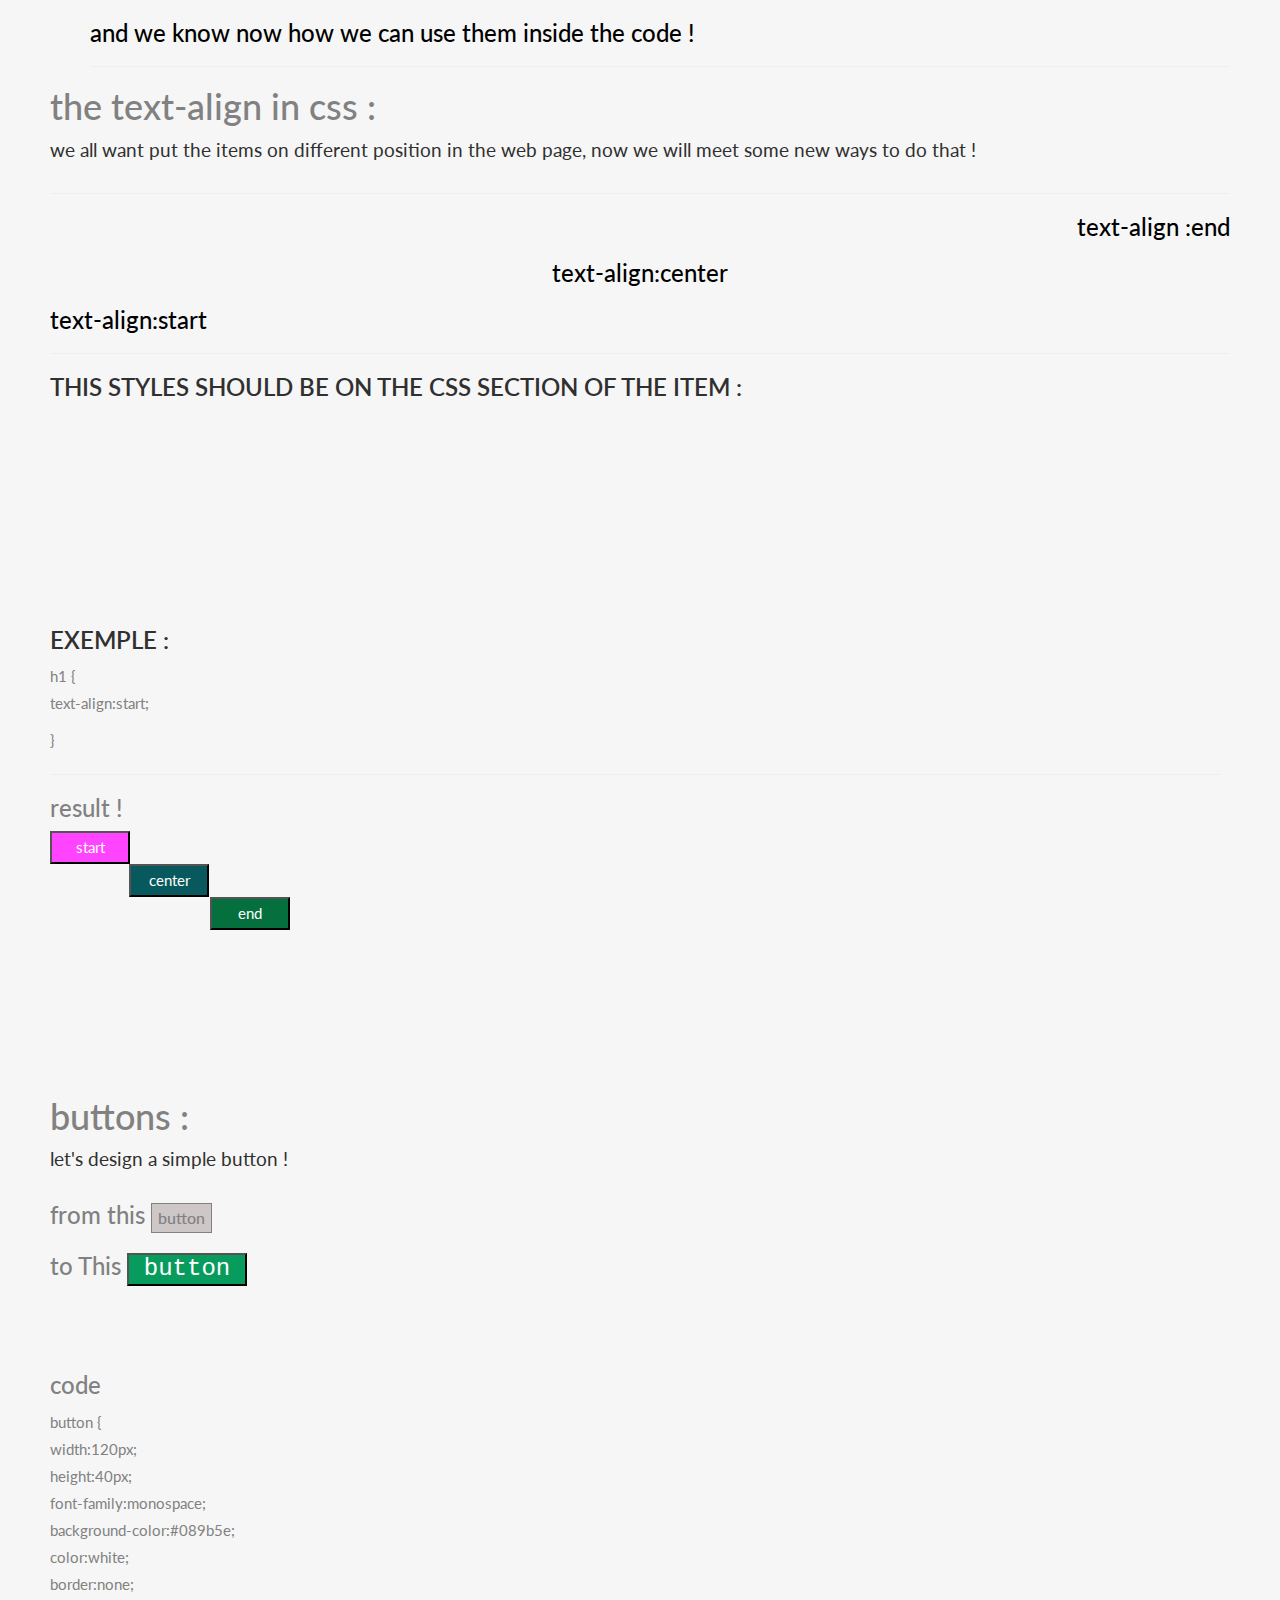
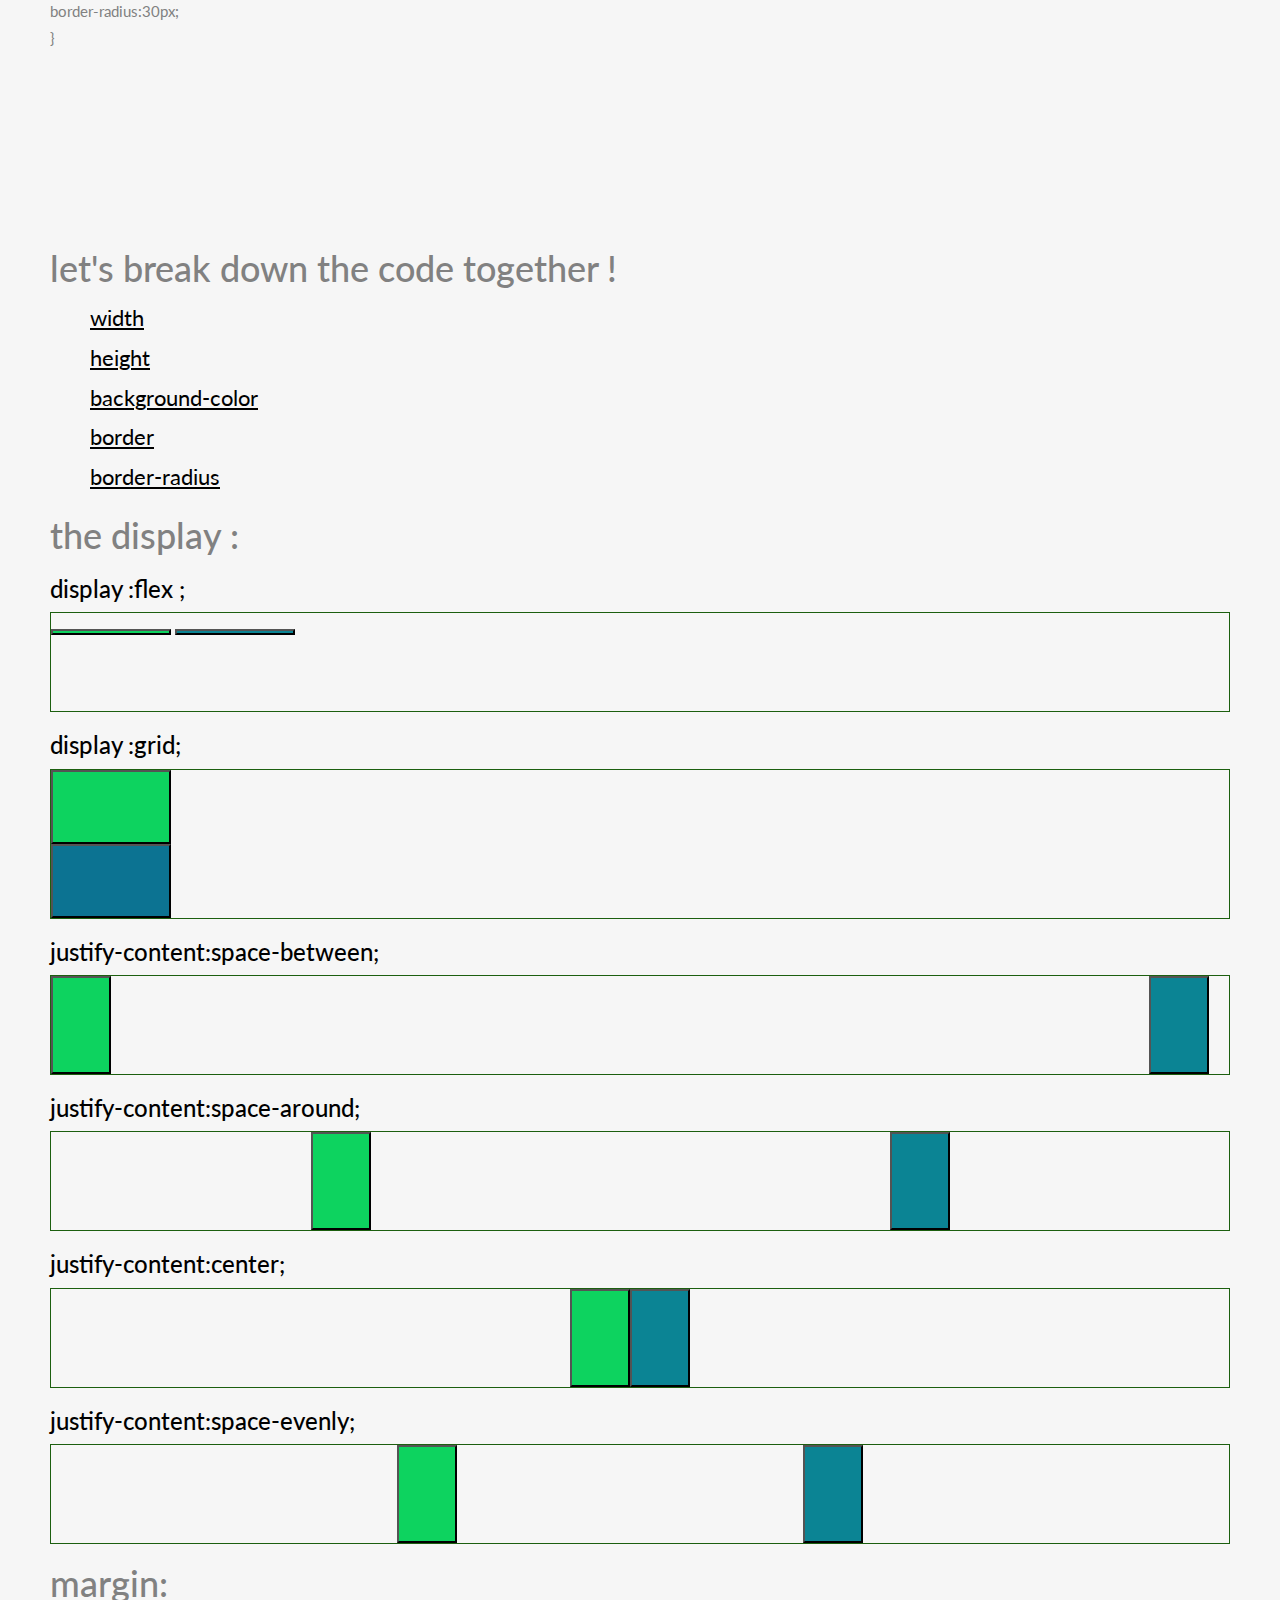
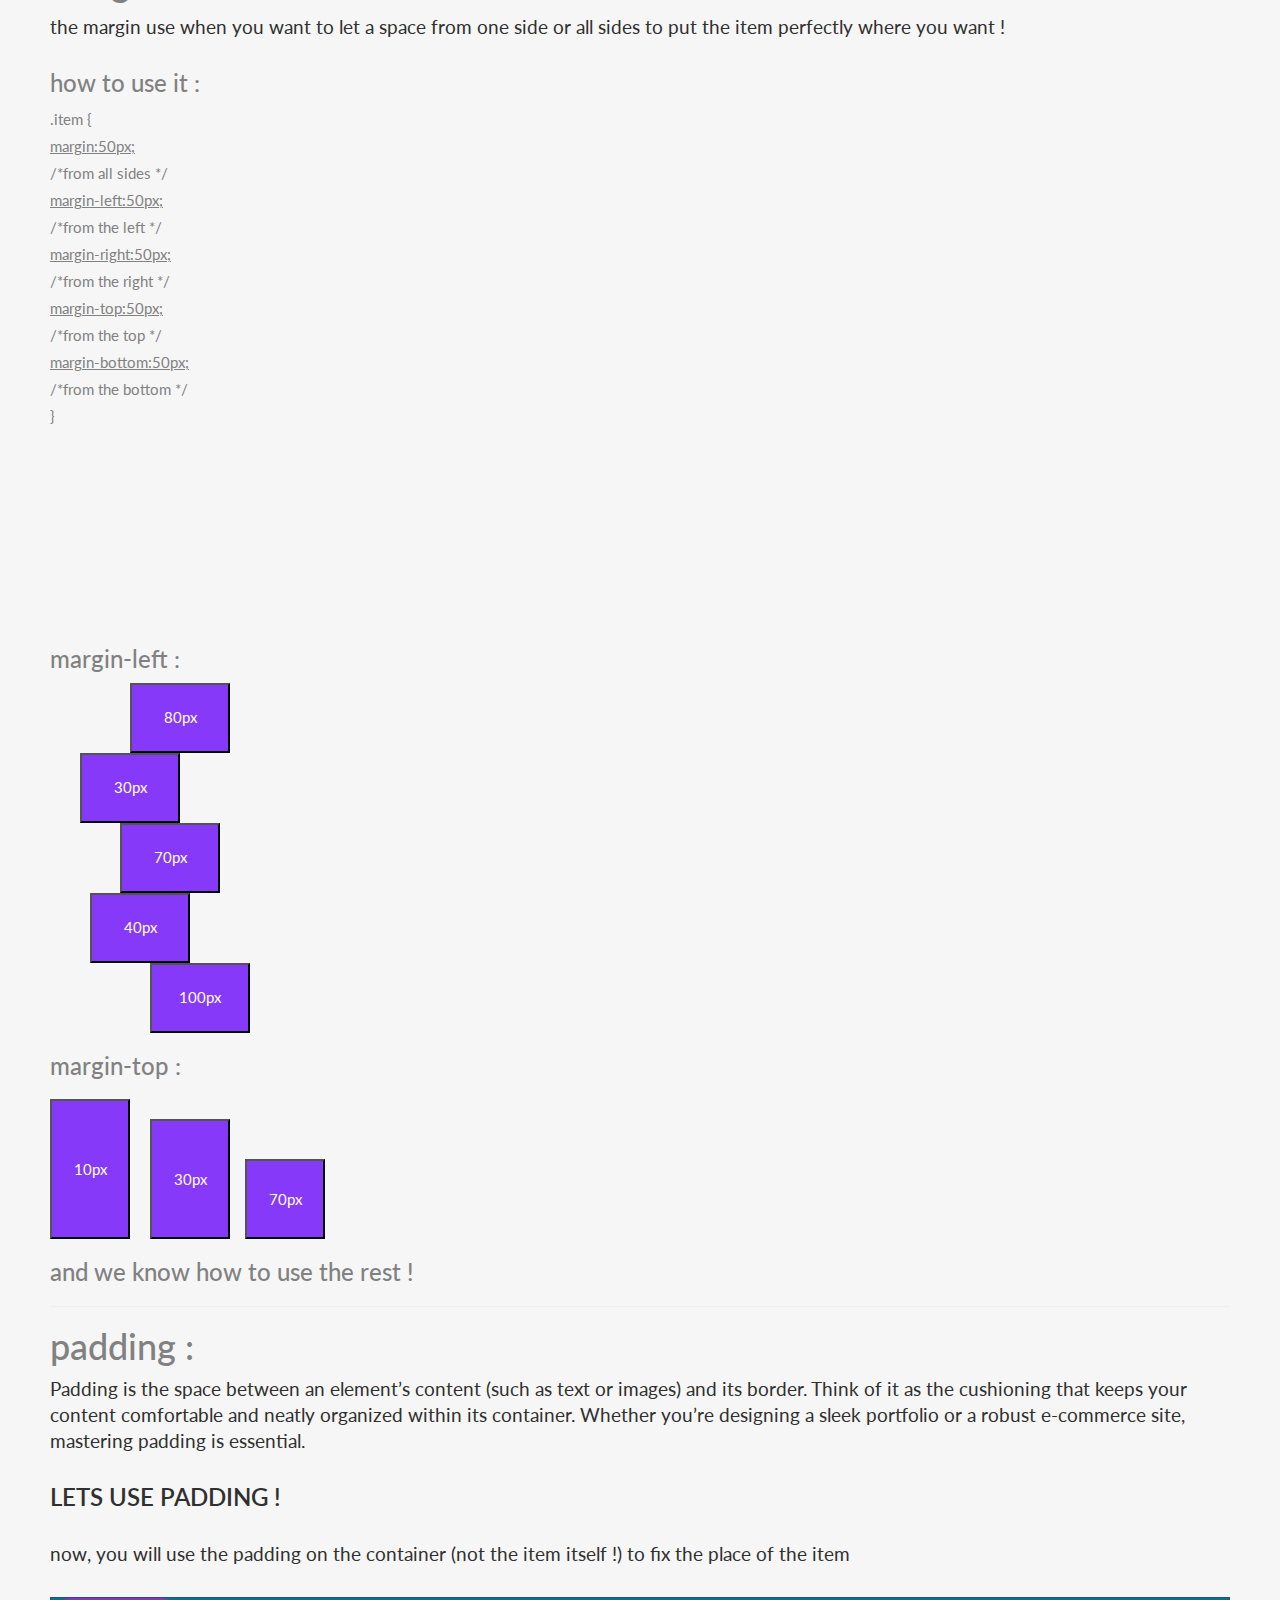
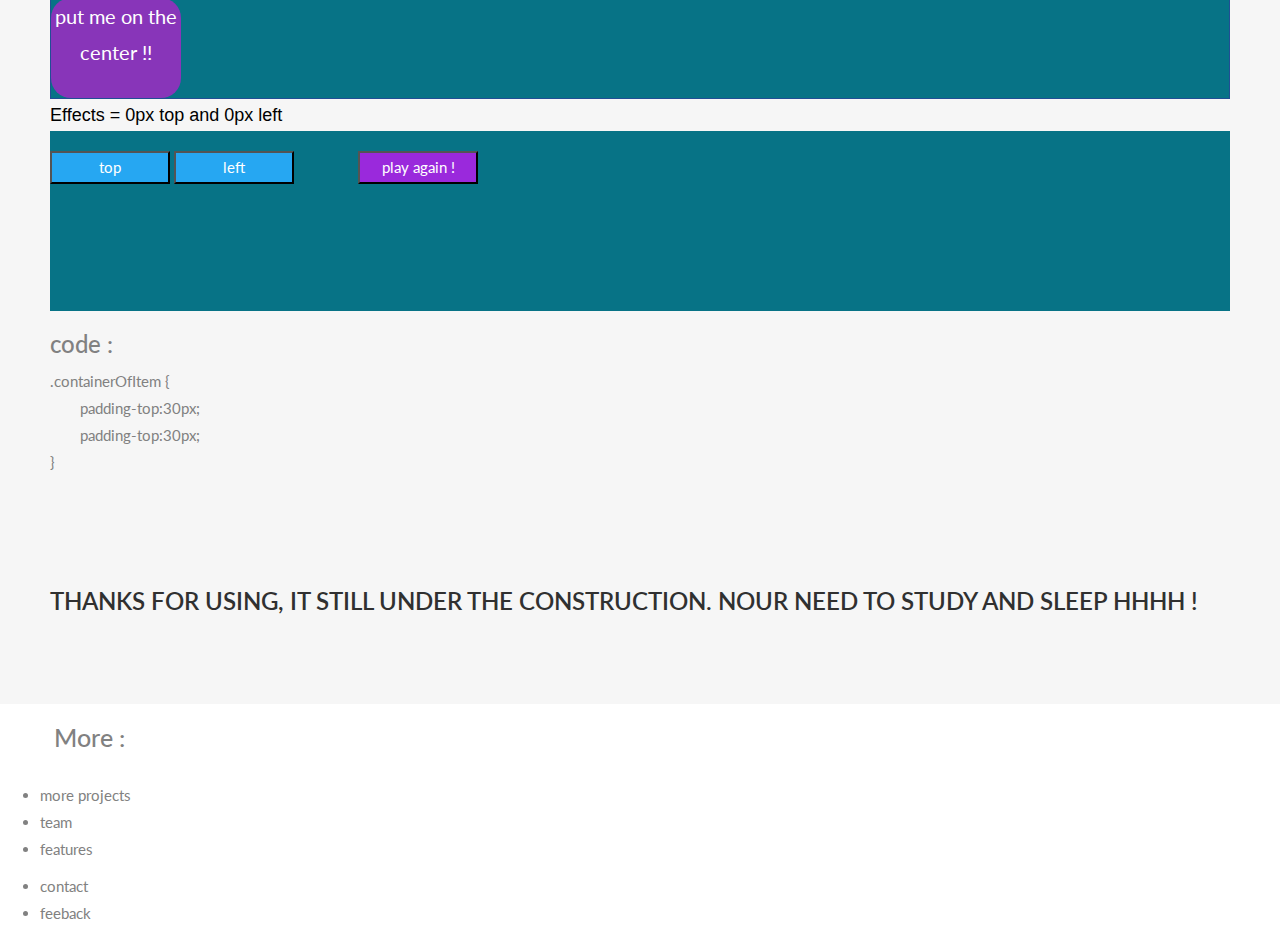
==== commit b5b804df: "Add files via upload" ====
--- a/onbuild.html
+++ b/onbuild.html
@@ -217,7 +217,7 @@
            
             
         }
-        .part1 button {
+         button {
             width: 50px;
             height: 50px;
             border-radius: 12px;
@@ -245,9 +245,9 @@
         #destxt { 
                   font-family:arial;
                   font-size:25px;
-                  color:rgb(0, 0, 0);
+                  color:rgb(255, 255, 255);
                   text-align:center;
-                  background-color: hsl(0, 0%, 80%);
+                  background-color: hsl(0, 0%, 0%);
                   border-radius: 20px;
 
         }
@@ -272,16 +272,9 @@
     <div class="collapse navbar-collapse" id="myNavbar">
       <ul class="nav navbar-nav navbar-right">
         <li><a href="onstart.html" style="text-decoration: underline;">back</a></li>
-        <li><a href="#colors">colors</a></li>
-        <li><a href="#fonts">fonts</a></li>
-        <li><a href="#display">display</a></li>
-        <li><a href="#part4">backgrounds</a></li>
-        <li><a href="#part5">decorations</a></li>
-        <li><a href="#part6">borders</a></li>
-        <li><a href="#part7">class</a></li>
-        <li><a href="#part8">icons</a></li>
-        <li><a href="#part9">shapes</a></li>
-        <li><a href="#part10">more</a></li>
+       <li><a style="color: white;animation: slide 1s;" href="tel:+21625739896">call me </a></li>
+       <li> <a style="color: white;animation: slide 1s;" href="mailto:daretodevlop@gmail.com">mail me</a></li>
+    
       </ul>
     </div>
   </div>
@@ -294,8 +287,11 @@
   }
 </style>
 <div class="jumbotron text-center" style="animation: oo 1s;" >
+
+  
   <h1 style="animation: slide 2s;">welcome !</h1> 
   <p style="animation: slide 1s;">LLC</p> 
+
   <form>
 
     </div>
@@ -306,8 +302,14 @@
     <div class="col-sm-8" >
         <h2 id="hj">the colors on CSS :</h2>
         <h3>the colors are the source of life on every web page, at first your styles are your tools . make sure that you know how to use them ! </h2>
+          <h4>click to change color !</h4>
+          <button style="background-color: red;" id="btn1" onclick="cs1()"></button>
+          <button style="background-color: #0000ff;" id="btn2" onclick="sc2()"></button>
+          <button style="background-color: white;" id="btn3" onclick="cs3()"></button>
+          <button style="background-color: green;" id="btn4" onclick="cs4()"></button>
+          <button style="background-color: aqua;" id="btn5" onclick="cs5()"></button>
         <h2>code :</h3>
-        <div class="part1">
+        <div class="part1" style="height: 200px;">
           <div class="codesec">
             .text {
                 <p id="code1">
@@ -316,11 +318,6 @@
             }
           </div>
           <p style="margin-bottom: 60px;"></p>
-          <button style="background-color: red;" id="btn1" onclick="cs1()"></button>
-          <button style="background-color: #0000ff;" id="btn2" onclick="sc2()"></button>
-          <button style="background-color: white;" id="btn3" onclick="cs3()"></button>
-          <button style="background-color: green;" id="btn4" onclick="cs4()"></button>
-          <button style="background-color: aqua;" id="btn5" onclick="cs5()"></button>
         </div>
         <script>
 
@@ -385,8 +382,9 @@
            <p> .designedText  { <br>
                   font-family:arial; <br>
                   font-size:25px;<br>
-                  color:black;<br>
-                  <strong>text-align:center;</strong><br>
+                  color:white;<br>
+                 text-align:center;<br>
+                 background-color:black;<br>
             }
            </p>
         </div>
@@ -733,7 +731,7 @@
 
 </div>
 <h3>margin-left :</h3>
-<div class="part1" style="display: grid;">
+<div class="part1" style="display: grid; height: 350px;">
   <button style="background-color: #8739F9;width: 100px; margin-left: 80px; color: white;">80px</button>
   <button style="background-color: #8739F9;width: 100px; margin-left: 30px; color: white;">30px</button>
   <button style="background-color: #8739F9;width: 100px; margin-left: 70px; color: white;">70px</button>
@@ -742,7 +740,7 @@
 
 </div>
 <h3>margin-top :</h3>
-<div class="part1" style="display: flex;">
+<div class="part1" style="display: flex; height: 150px;">
   <button style="background-color: #8739F9;width: 80px; margin-top: 10px !important; color: white; margin-left: 0px;">10px</button> <br>
   <button style="background-color: #8739F9;width: 80px; margin-top: 30px !important; color: white; margin-left: 20px;">30px</button> <br>
   <button style="background-color: #8739F9;width: 80px; margin-top: 70px !important; color: white; margin-left: 15px;">70px</button> <br>
@@ -755,10 +753,10 @@
 <p>
 </p>
 <h4>now, you will use the padding on the container (not the item itself !) to fix the place of the item</h4>
-<div class="part1" id="cont" style="padding-right: 0px;border: 1px solid rgb(127, 244, 44);background-color: #0dd35f;">
-  <div class="item" style="width: 130px;height: 100px;background-color: rgb(14, 95, 95); border-radius: 20px;color: white; font-size: 20px;text-align: center;">put me on the center !!</div>
-</div>
-<p id="score" style="color: black; font-size: 18px;font-family: sans-serif;margin-left: px;">score = <span id="top">0</span>px top and <span id="left">0</span>px left</p>
+<div class="part1" id="cont" style="padding-right: 0px;border: 1px solid rgb(33, 78, 149);background-color: #077386;;">
+  <div class="item" style="width: 130px;height: 100px;background-color: #8835b9; border-radius: 20px;color: white; font-size: 20px;text-align: center;">put me on the center !!</div>
+</div>
+<p id="score" style="color: black; font-size: 18px;font-family: sans-serif;margin-left: px;">Effects = <span id="top">0</span>px top and <span id="left">0</span>px left</p>
 <script>
  function adjustPadding() {
     const item = document.getElementById('cont');
@@ -794,16 +792,11 @@
     if (pd1 === 100 && pd2 === 80) {
     alert("You win!");
     }
-
-     
-      
-      
-
 </script>
 <div class="part1" style="height: 180px;margin-top: -10px;background-color: #077386;">
-  <button style="background-color: #f22637;width: 120px;color: white;" onclick="adjustPadding1()">top</button>
-  <button style="background-color: #2333ca;width: 120px;color: white; margin-top: 20px;" onclick="adjustPadding()">left</button>
-  <button style="background-color: #631391;width: 120px;color: white; margin-top: 20px;margin-left: 60px;" onclick="newgame()">play again !</button>
+  <button style="background-color: #26a7f2;width: 120px;color: white;" onclick="adjustPadding1()">top</button>
+  <button style="background-color: #26a7f2;width: 120px;color: white; margin-top: 20px;" onclick="adjustPadding()">left</button>
+  <button style="background-color: #9a29dc;width: 120px;color: white; margin-top: 20px;margin-left: 60px;" onclick="newgame()">play again !</button>
 
 </div>
 <h3>code :</h3>
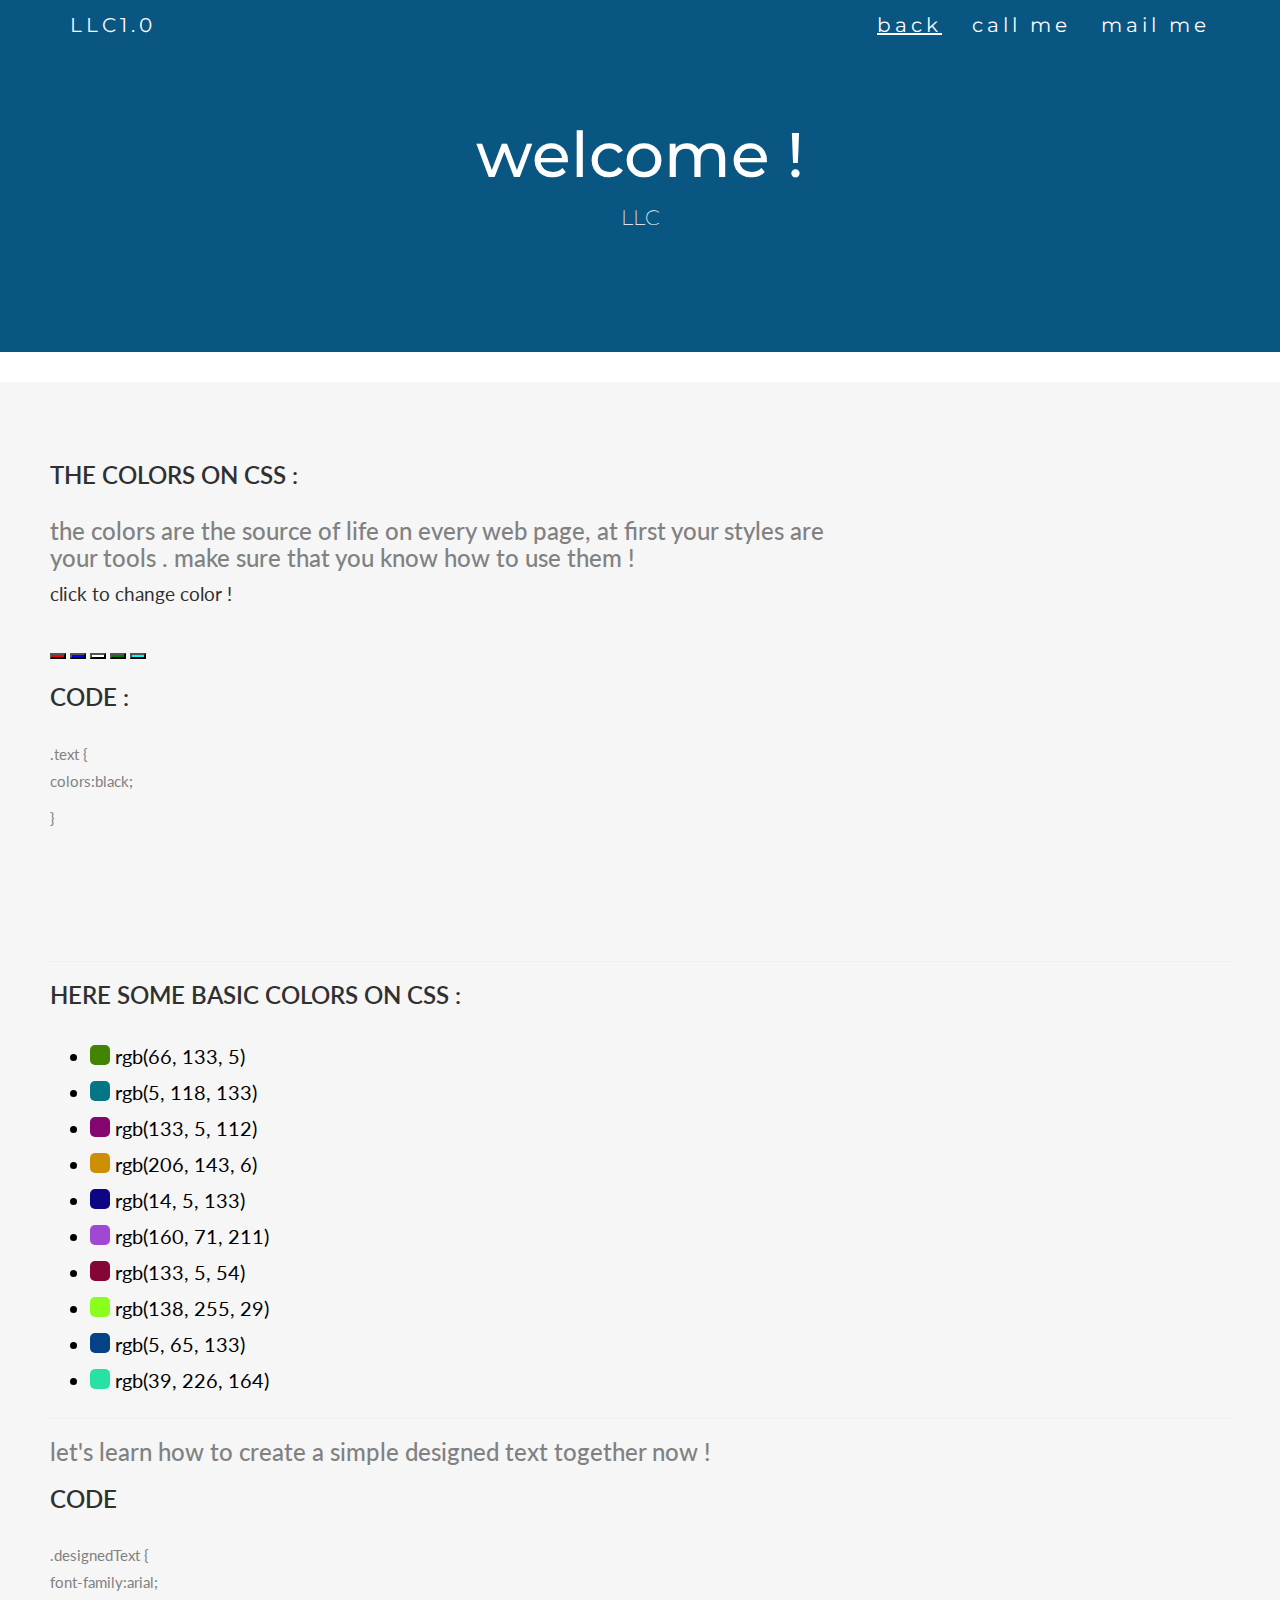
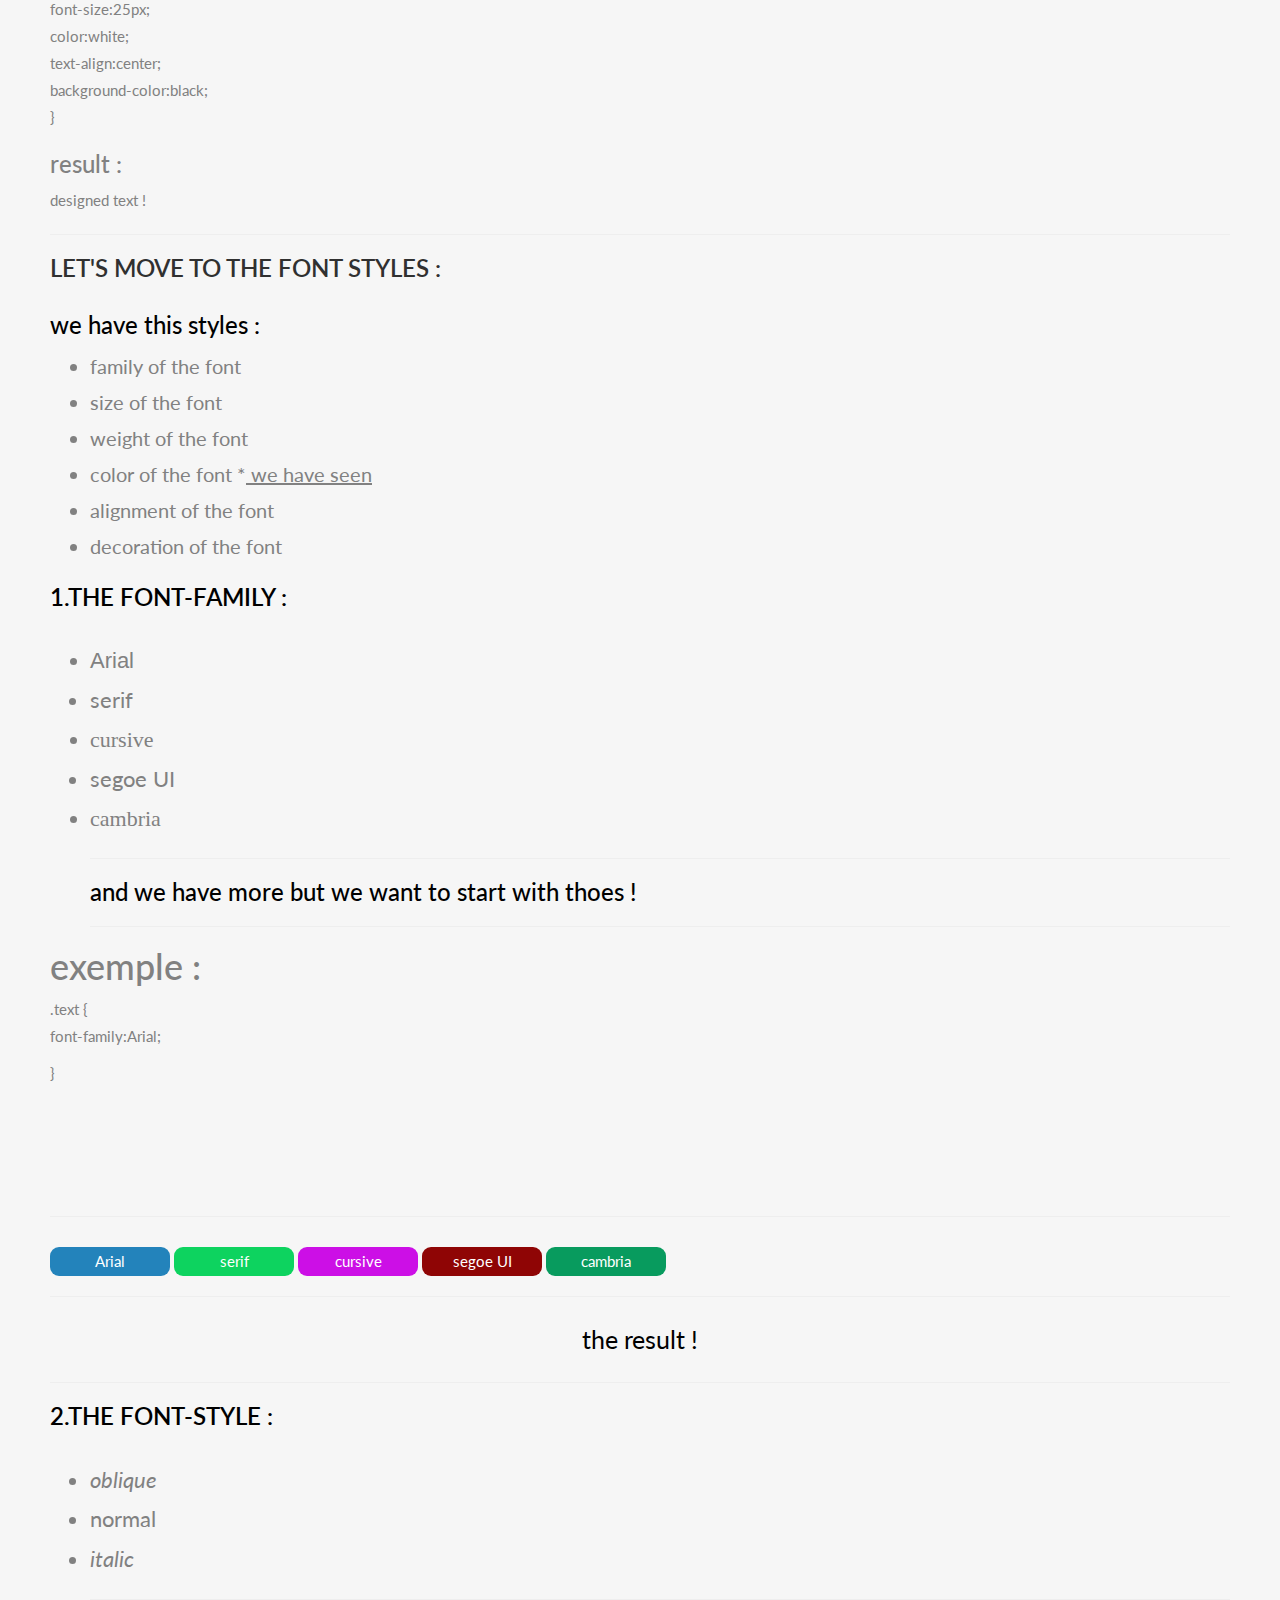
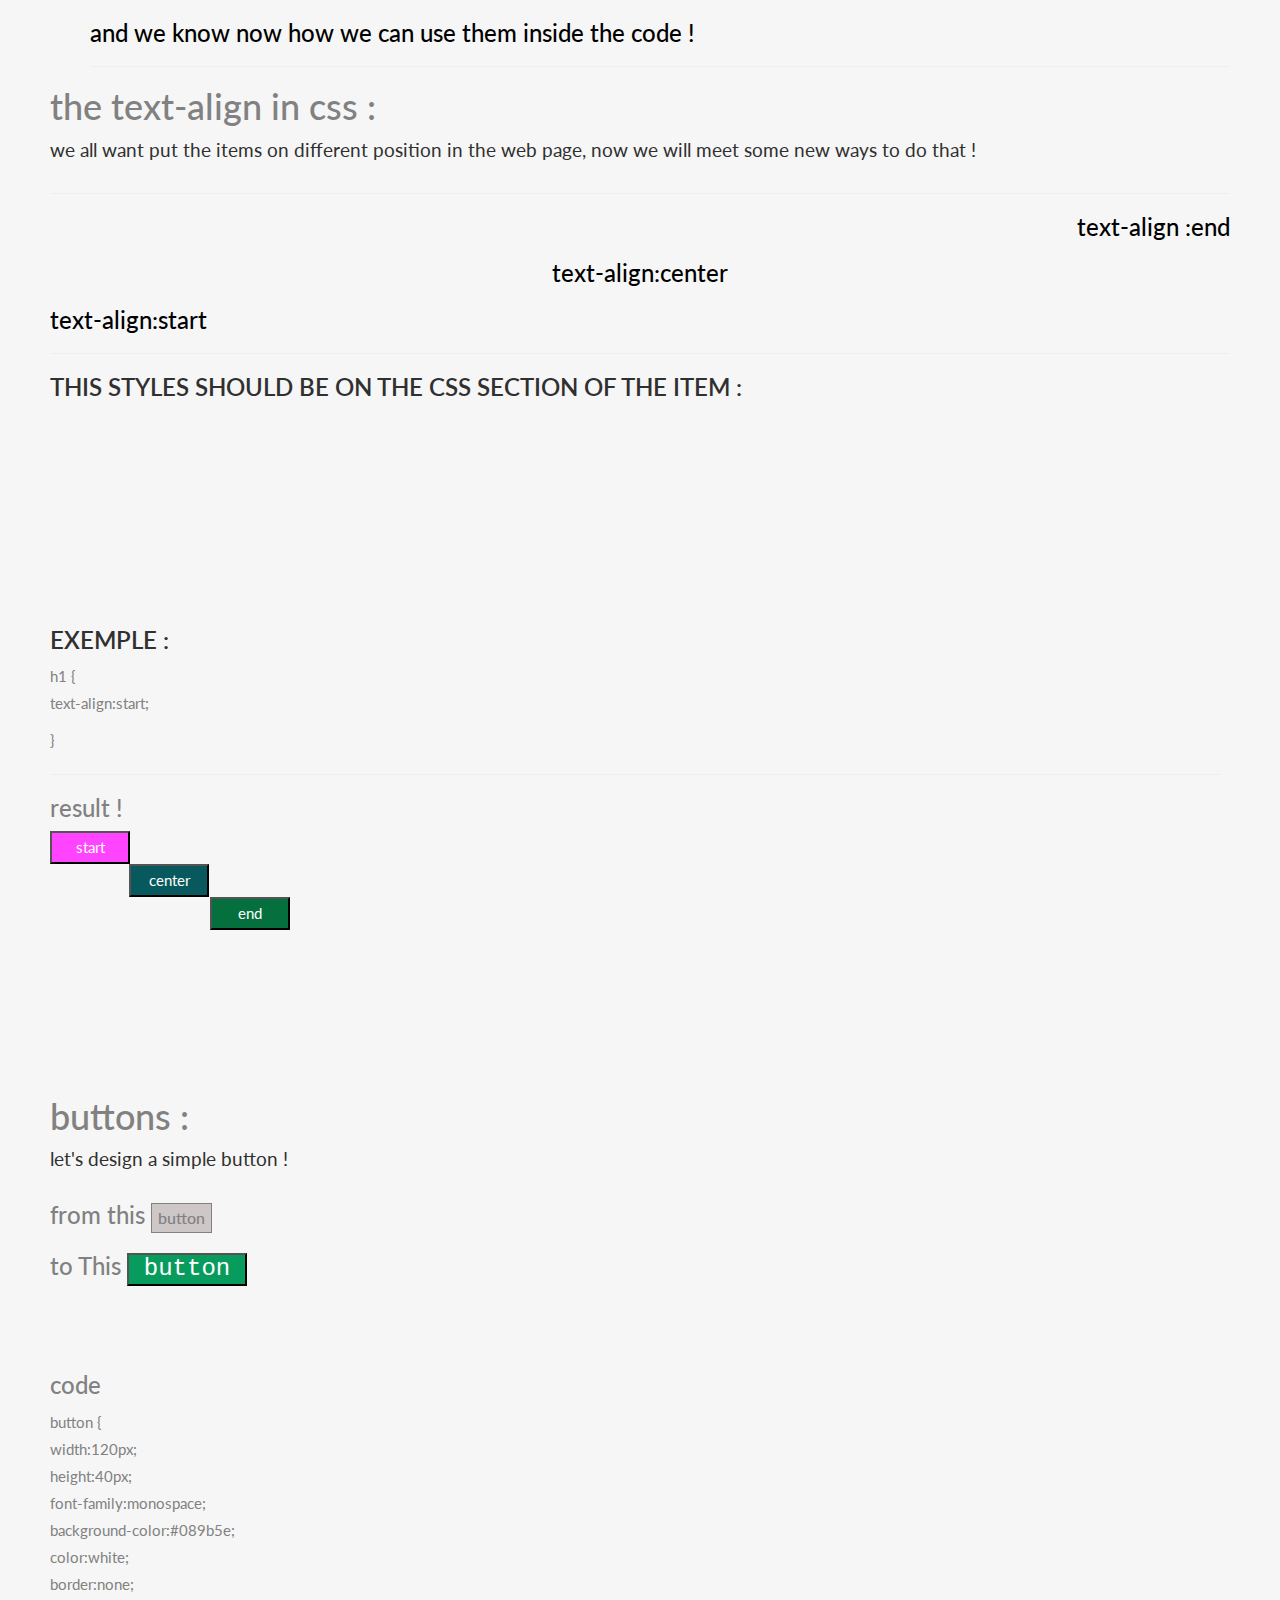
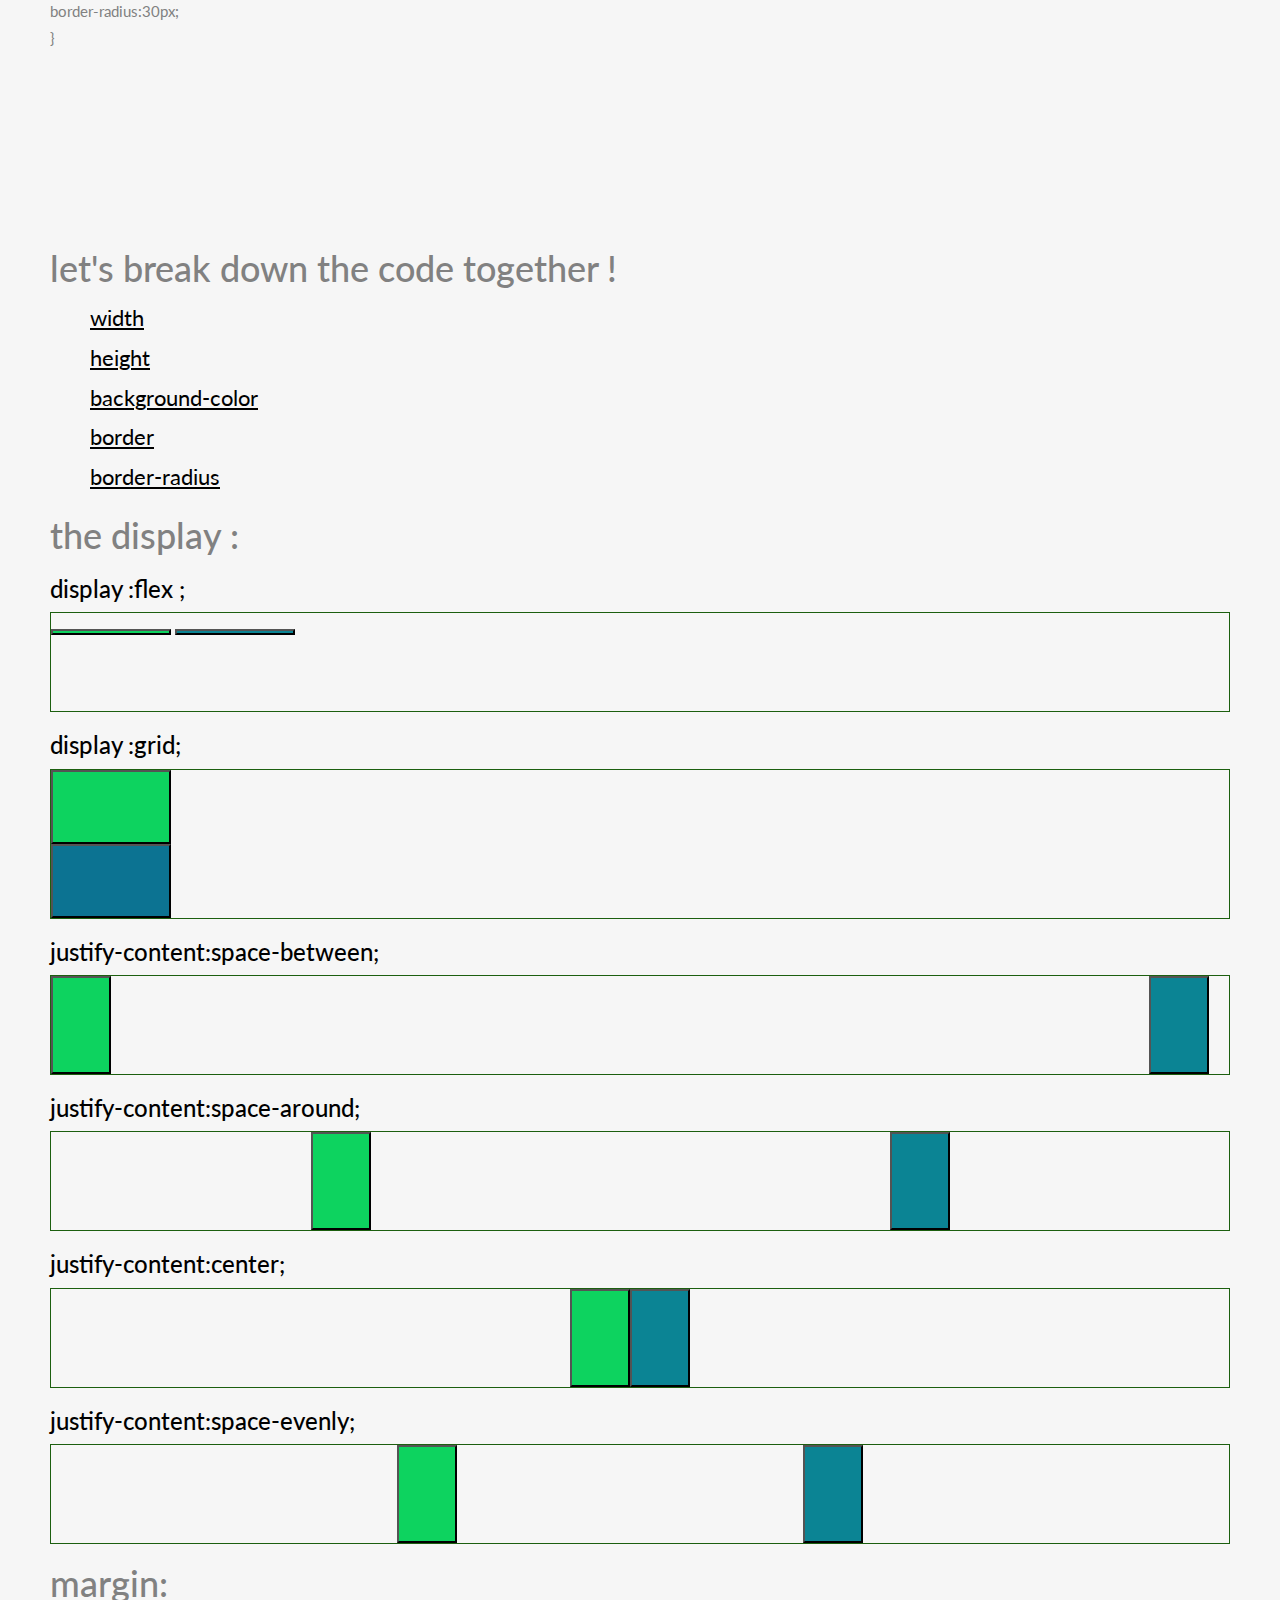
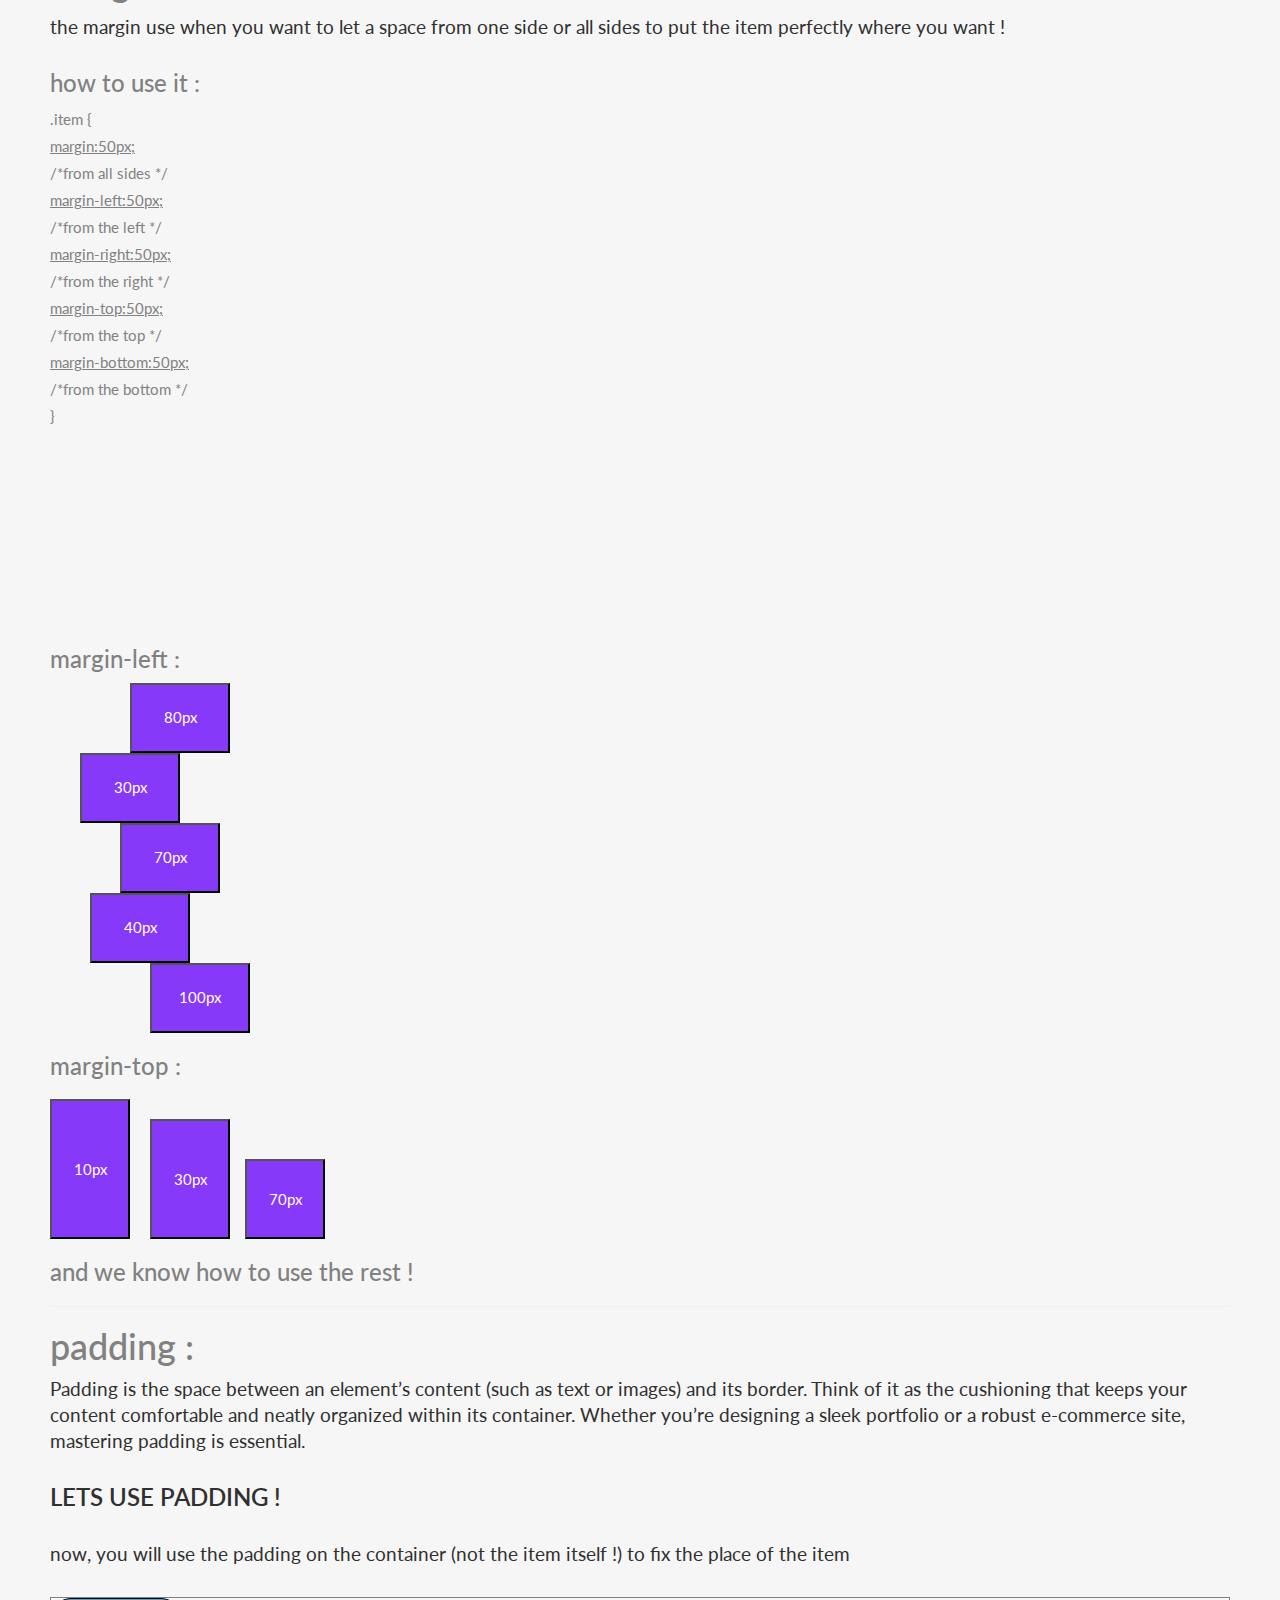
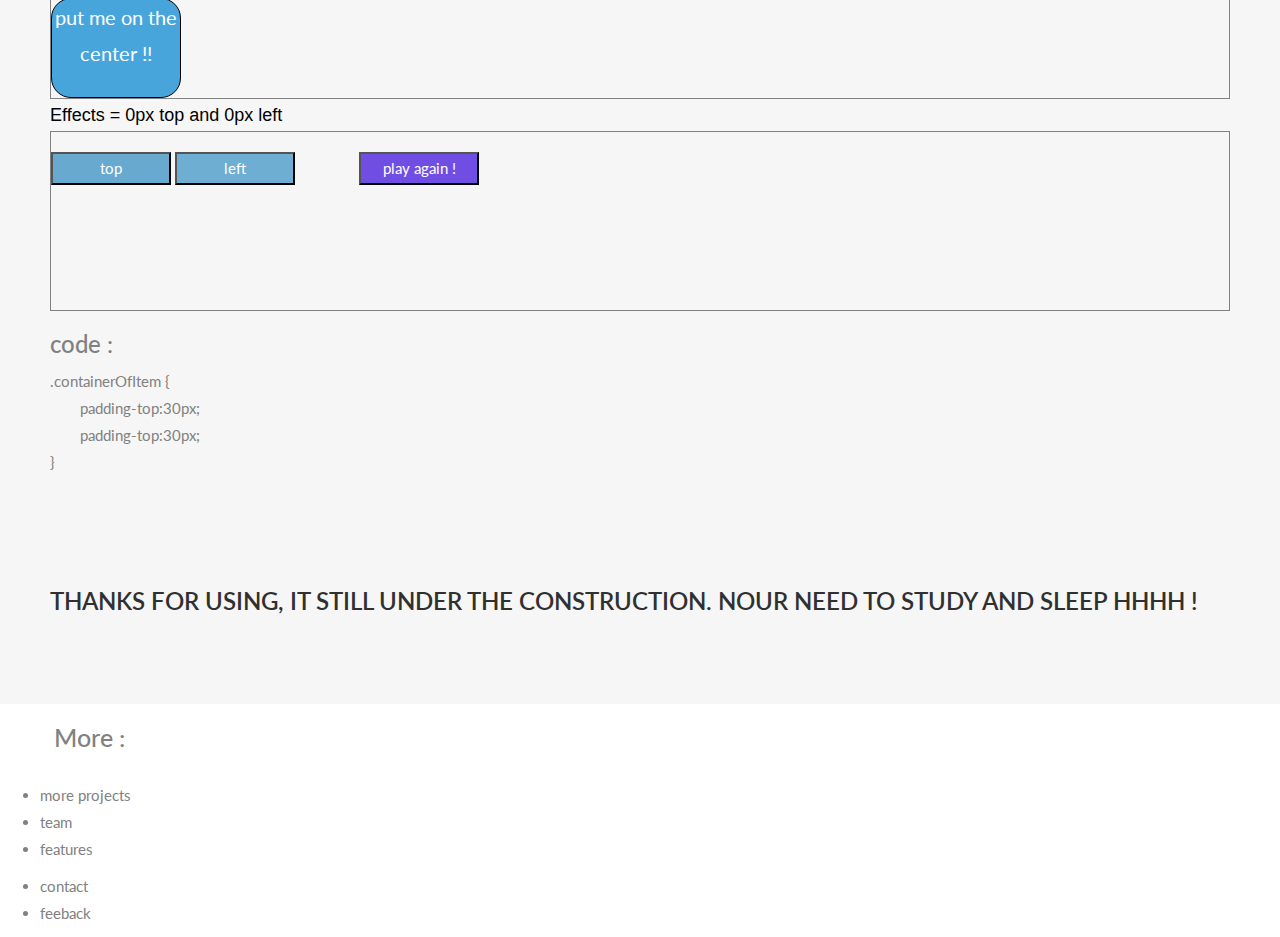
==== commit 7729de3c: "Add files via upload" ====
--- a/onbuild.html
+++ b/onbuild.html
@@ -562,7 +562,7 @@
                     } <br>
                   </p>
                   
-                 <center> <button style="width: 60px; background-color:#0a5683; color: white;">80px </button></center>
+                 <center> <button style="width: 80px; background-color:#0a5683; color: white;">80px </button></center>
 <hr>
                   </p>
                 </div>
@@ -753,8 +753,8 @@
 <p>
 </p>
 <h4>now, you will use the padding on the container (not the item itself !) to fix the place of the item</h4>
-<div class="part1" id="cont" style="padding-right: 0px;border: 1px solid rgb(33, 78, 149);background-color: #077386;;">
-  <div class="item" style="width: 130px;height: 100px;background-color: #8835b9; border-radius: 20px;color: white; font-size: 20px;text-align: center;">put me on the center !!</div>
+<div class="part1" id="cont" style="padding-right: 0px;border: solid 1px ;">
+  <div class="item" style="width: 130px;height: 100px;background-color: #48a5db; ;border-radius: 20px;color: rgb(255, 255, 255); font-size: 20px;text-align: center;border: solid 1px black ;">put me on the center !!</div>
 </div>
 <p id="score" style="color: black; font-size: 18px;font-family: sans-serif;margin-left: px;">Effects = <span id="top">0</span>px top and <span id="left">0</span>px left</p>
 <script>
@@ -793,12 +793,26 @@
     alert("You win!");
     }
 </script>
-<div class="part1" style="height: 180px;margin-top: -10px;background-color: #077386;">
-  <button style="background-color: #26a7f2;width: 120px;color: white;" onclick="adjustPadding1()">top</button>
-  <button style="background-color: #26a7f2;width: 120px;color: white; margin-top: 20px;" onclick="adjustPadding()">left</button>
-  <button style="background-color: #9a29dc;width: 120px;color: white; margin-top: 20px;margin-left: 60px;" onclick="newgame()">play again !</button>
-
-</div>
+<div class="part1" style="height: 180px;margin-top: -10px; border: 1px solid ;">
+  <button style="background-color: #68a9cf;width: 120px;color: white;" onclick="adjustPadding1()">top</button>
+  <button style="background-color: #6eaed2;width: 120px;color: white; margin-top: 20px;" onclick="adjustPadding()">left</button>
+  <button style="background-color: #714ee3;width: 120px;color: white; margin-top: 20px;margin-left: 60px;" onclick="newgame()">play again !</button>
+
+</div>
+
+
+
+
+
+
+
+
+
+
+
+
+
+
 <h3>code :</h3>
 <div class="part1" style="height: 200px;">
   <p>
